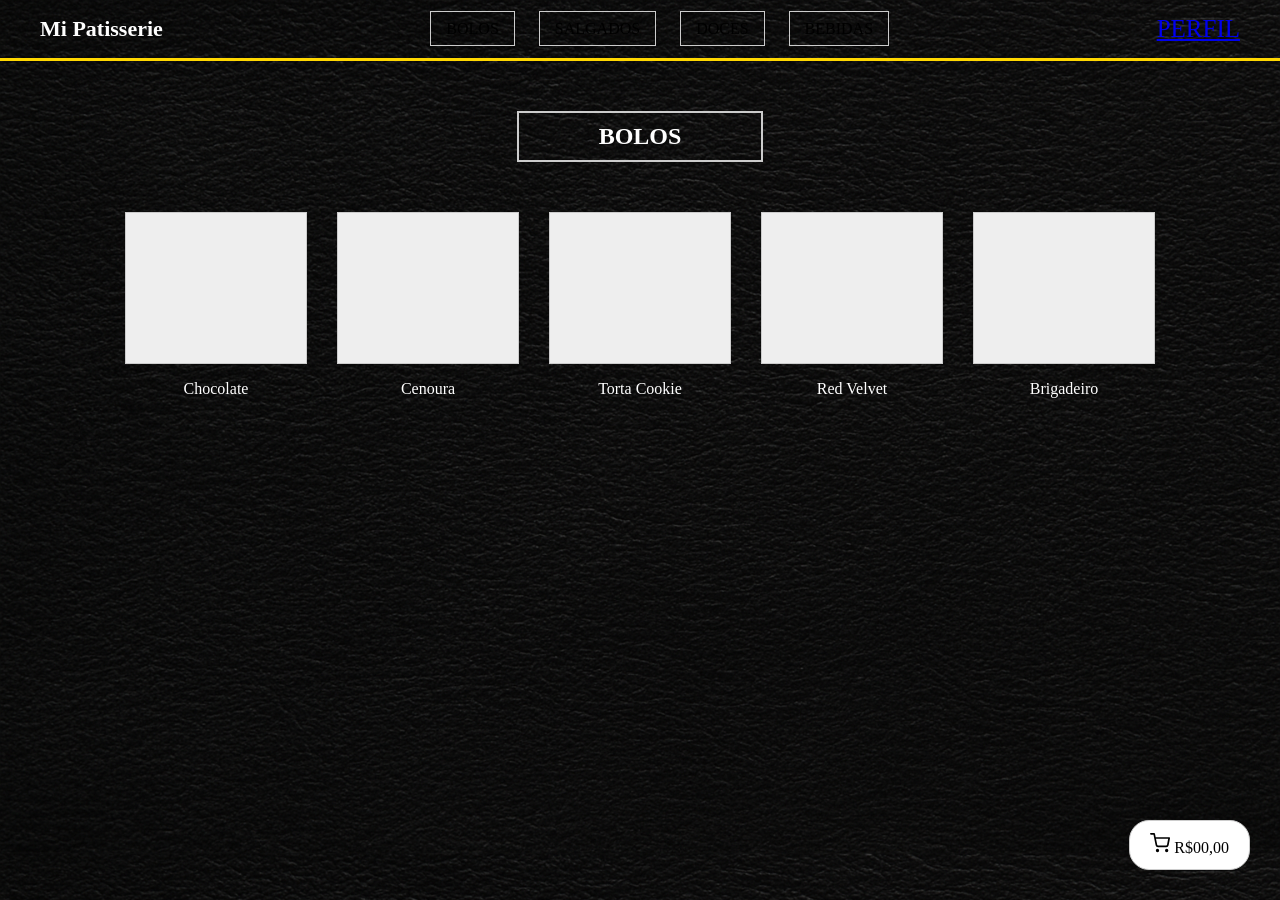
==== pages/index.html @ 42092fee "simbolo-de-carrinho" ====
<!DOCTYPE html>
<html lang="pt-br">
<head>
<meta charset="UTF-8">
<title>Mi Patisserie</title>

<link rel="stylesheet" href="/css/index.css">
<style>
    body {
        background-image: url('/Imagens-Referencias/Couro-fundo.png');
        background-size: cover;
    }
    
</style>

<body>

<header>

<div class="logo">
Mi Patisserie
</div>

<nav class="menu">
<a href="#">BOLOS</a>
<a href="#">SALGADOS</a>
<a href="#">DOCES</a>
<a href="#">BEBIDAS</a>


</nav>

<div class="perfil">
<a href="#">PERFIL</a>
</div>

</header>

<section class="titulo">
<h2>BOLOS</h2>
</section>


<section class="produtos">

<div class="card">
<div class="imagem"></div>
<p>Chocolate</p>
</div>

<div class="card">
<div class="imagem"></div>
<p>Cenoura</p>
</div>

<div class="card">
<div class="imagem"></div>
<p>Torta Cookie</p>
</div>

<div class="card">
<div class="imagem"></div>
<p>Red Velvet</p>
</div>

<div class="card">
<div class="imagem"></div>
<p>Brigadeiro</p>
</div>

</section>


<!-- BOTÃO DO CARRINHO -->
<div class="carrinho">
<svg xmlns="http://www.w3.org/2000/svg" width="20" height="20" viewBox="0 0 24 24" fill="none" stroke="currentColor" stroke-width="2" stroke-linecap="round" stroke-linejoin="round">
        <circle cx="9" cy="21" r="1"></circle>
        <circle cx="20" cy="21" r="1"></circle>
        <path d="M1 1h4l2.68 13.39a2 2 0 0 0 2 1.61h9.72a2 2 0 0 0 2-1.61L23 6H6"></path>
</svg>
R$00,00
</div>

</body>
</html>
---- css/index.css ----
body{
font-family: Times New Roman, Times, serif;
color: #ffffff;
margin:0;
background:#ffffff;
}



header{
display:flex;
justify-content:space-between;
align-items:center;
padding:15px 40px;

border-bottom:3px solid gold; 
}



.logo{
font-size:22px;
font-weight:bold;
}



.menu a{
margin:0 10px;
text-decoration:none;
color:black;
border:1px solid #ccc;
padding:8px 15px;
}



.perfil{
font-size:25px;
}



.titulo{
text-align:center;
margin:30px;
}

.titulo h2{
border:2px solid #ccc;
display:inline-block;
padding:10px 80px;
}



.produtos{
display:flex;
flex-wrap:wrap;
gap:30px;
justify-content:center;
}



.card{
text-align:center;
}

.imagem{
width:180px;
height:150px;
background:#eee;
border:1px solid #ccc;
margin-bottom:10px;
}



.carrinho{
position:fixed;
bottom:30px;
right:30px;

border:1px solid #ccc;
padding:12px 20px;
border-radius:20px;
background:white;
color: black;
}
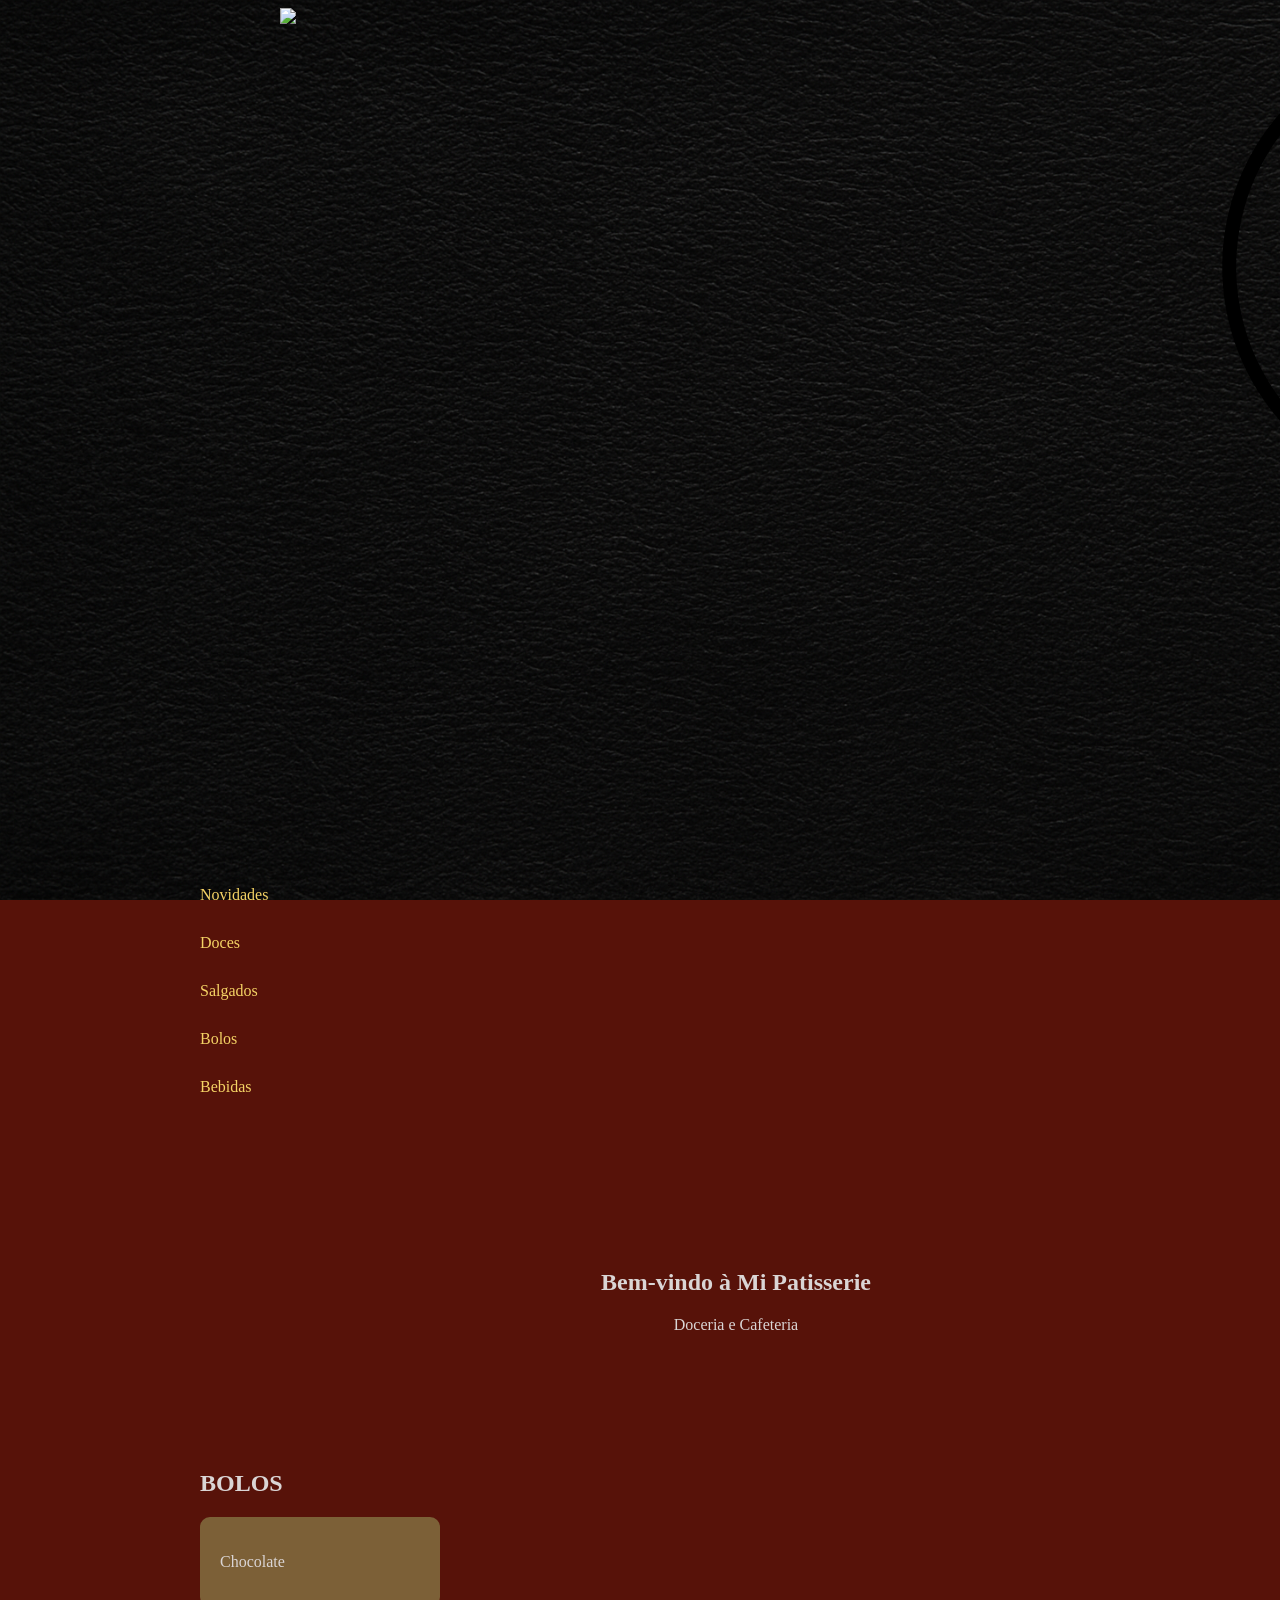
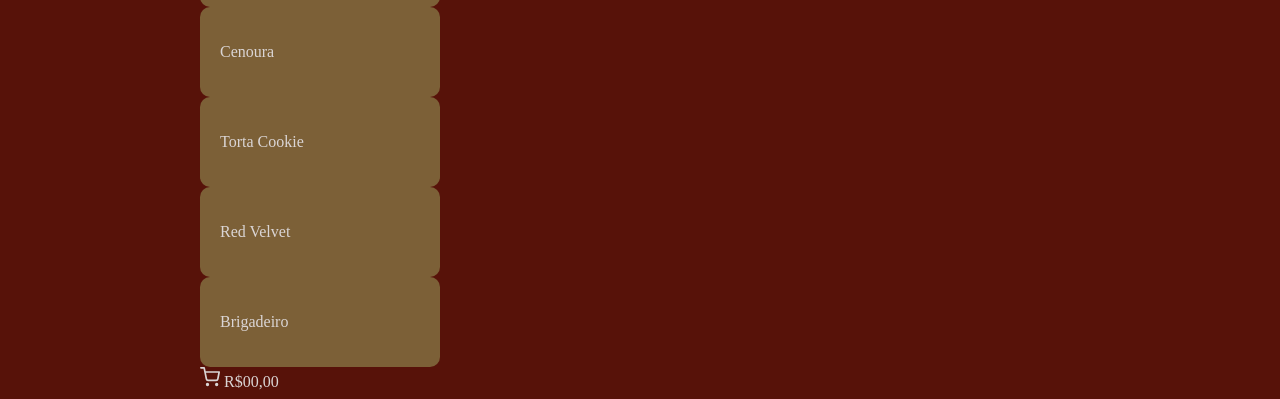
==== commit ba8575b4: "modificação-Site-2.0-28/03 Co-authored-by: franciscaflaviane185@gmail.com <franciscaflaviane185@gmai" ====
--- a/pages/index.html
+++ b/pages/index.html
@@ -17,24 +17,33 @@
 
 <header>
 
-<div class="logo">
-Mi Patisserie
-</div>
+
+<header>
+    <a href="#inicio"><img src="/imagem/logo-melhorada.png" class="logo"></a>
+</header>
+<header>
 
 <nav class="menu">
-<a href="#">BOLOS</a>
-<a href="#">SALGADOS</a>
-<a href="#">DOCES</a>
-<a href="#">BEBIDAS</a>
-
-
+<a href="#Novidades">Novidades</a>
+<a href="#Doces">Doces</a>
+<a href="#Salgados">Salgados</a>
+<a href="#Bolos">Bolos</a>
+<a href="#Bebidas">Bebidas</a>
 </nav>
 
+</header>
+
 <div class="perfil">
-<a href="#">PERFIL</a>
+<a href="#"><img src="/Imagens-Referencias/profile_5987462.png" alt="logo"></a>
 </div>
 
 </header>
+
+<section id="inicio" class="secao">
+<h1>Bem-vindo à Mi Patisserie</h1>
+<p>Doceria e Cafeteria</p>
+
+</section>
 
 <section class="titulo">
 <h2>BOLOS</h2>
@@ -70,8 +79,6 @@
 
 </section>
 
-
-<!-- BOTÃO DO CARRINHO -->
 <div class="carrinho">
 <svg xmlns="http://www.w3.org/2000/svg" width="20" height="20" viewBox="0 0 24 24" fill="none" stroke="currentColor" stroke-width="2" stroke-linecap="round" stroke-linejoin="round">
         <circle cx="9" cy="21" r="1"></circle>
--- a/css/index.css
+++ b/css/index.css
@@ -1,90 +1,284 @@
 body{
-font-family: Times New Roman, Times, serif;
-color: #ffffff;
-margin:0;
-background:#ffffff;
-}
-
-
-
-header{
-display:flex;
-justify-content:space-between;
-align-items:center;
-padding:15px 40px;
-
-border-bottom:3px solid gold; 
-}
-
-
+margin-left:150px;
+font-family:"Times New Roman", serif;
+color:#dad5d5;
+background:#571209;
+
+    background-image: url(/Imagens-Referencias/café-inferior1.0.png);
+    background-color: #571209;
+    background-repeat: no-repeat;
+    background-size: cover;
+    background-attachment: fixed;
+    background-position: left top, right top;
+}
+
+.header-lateral{
+    position:fixed;
+    top:0;
+    left:0;
+    width:200px;
+    height:100vh;
+    background:#340c07;
+    display:flex;
+    flex-direction:column;
+    align-items:center;
+    padding-top:20px;
+
+}
+
+.header-topo{
+    position:fixed;
+    top:0;
+    left:0;
+    width:100%;
+    height:80px;
+    background:#340c07;
+      z-index: 999;
+
+       display: flex;
+    align-items: center;
+    justify-content: center; /* centraliza a pesquisa */
+
+
+}
+
+.perfil {
+    width: 60px;
+    height: auto;
+    position: absolute;
+    right: 20px;       
+    top: 11px;         
+}
+
+#divPesquisa{
+    text-align: center;
+    margin-top: 1.5%;
+    position: relative; 
+    margin: 0 auto;
+}
+
+#divPesquisa input{
+    font-family: Cambria, Cochin, Georgia, Times, 'Times New Roman', serif;
+    font-weight: bolder;
+
+    background-color: transparent;
+    color: white;
+
+    padding: 7px;
+    width: 290px;
+
+    border: 1px solid white;
+    border-radius: 10px 0px 0px 10px;
+
+    box-shadow: 2px 2px 5px rgb(255, 255, 255);
+
+    transition: 0.2s;
+}
+
+#divPesquisa input:focus{
+    outline: none;
+    border-color: #f5d365;
+    box-shadow: 2px 2px 5px rgb(245, 211, 101);
+
+    transition: 0.2s;
+}
+
+#divPesquisa button{
+    font-family: Cambria, Cochin, Georgia, Times, 'Times New Roman', serif;
+    font-weight: bolder;
+
+    background-color: #dad5d575;
+    color: white;
+
+    padding: 7px 20px;
+
+    border: 1px solid white;
+    border-radius: 0px 10px 10px 0px;
+    cursor: pointer;
+
+    box-shadow: 2px 2px 5px rgb(255, 255, 255);
+    
+    transition: 0.2s;
+    
+}
+
+#divPesquisa button:hover{
+    background-color: rgba(255, 255, 255, 0.562);
+    color: #340c07;
+
+    transition: 0.2s;
+}
+
+.menu{
+    display:flex;
+    flex-direction:column;
+    gap:30px;
+    margin-top:80%;
+}
 
 .logo{
-font-size:22px;
-font-weight:bold;
-}
-
-
-
-.menu a{
-margin:0 10px;
-text-decoration:none;
-color:black;
-border:1px solid #ccc;
-padding:8px 15px;
-}
-
-
-
-.perfil{
-font-size:25px;
-}
-
-
-
-.titulo{
-text-align:center;
-margin:30px;
-}
-
-.titulo h2{
-border:2px solid #ccc;
-display:inline-block;
-padding:10px 80px;
-}
-
-
-
-.produtos{
-display:flex;
-flex-wrap:wrap;
-gap:30px;
-justify-content:center;
-}
-
-
+    width:90px;
+    transition: 0.3s;
+    margin-left: 80px;
+}
+.header-lateral.recolhido .logo-lateral{
+    position: fixed;
+    top: 10px;
+    left: 80px;
+    width: 90px;
+    z-index: 1000;
+}
+
+nav a{
+    color:#f5d365;
+    text-decoration:none;
+}
+
+.secao{
+    padding:100px 20px;
+    text-align:center;
+    max-width:1000px;
+    margin:auto;
+    margin-top: 5%;
+}
+
+.cards{
+    display:flex;
+    justify-content:center;
+    gap:20px;
+    flex-wrap:wrap;
+}
 
 .card{
-text-align:center;
-}
-
-.imagem{
-width:180px;
-height:150px;
-background:#eee;
-border:1px solid #ccc;
-margin-bottom:10px;
-}
-
-
-
-.carrinho{
-position:fixed;
-bottom:30px;
-right:30px;
-
-border:1px solid #ccc;
-padding:12px 20px;
-border-radius:20px;
-background:white;
-color: black;
+    background:#7c6037;
+    padding:20px;
+    border-radius:10px;
+    width:200px;
+}
+
+.card button{
+    margin-top:10px;
+    background:#340c07;
+    color:#f5d365;
+    border:none;
+    padding:5px;
+    cursor:pointer;
+}
+
+
+button{
+    padding:2px;
+}
+
+
+
+.painel-carrinho{
+    position:fixed;
+    bottom:30px;
+    right:30px;
+
+    border:1px solid #680000;
+    padding:12px 20px;
+    border-radius:20px;
+    background:rgba(255, 255, 255, 0.582);
+    color: rgb(0, 0, 0);
+    font-family: 'Segoe UI', Tahoma, Geneva, Verdana, sans-serif;
+}
+
+
+.historico{
+    margin-top:50px;
+    background:rgba(0,0,0,0.6);
+    padding:20px;
+    border-radius:10px;
+}
+
+#Novidades #itens{
+    display:flex;
+    justify-content: center;
+    text-align: center;
+}
+section .carrossel{
+    display:flex;
+    overflow: hidden;
+    width: 330px;
+}
+
+.carrossel-container{
+    display:flex;
+    margin: 20px;
+    width:300px;
+    transition: transform 0.5s ease-in-out;
+    transform: translateX(0);
+}
+
+.carrossel-container .card{
+    object-fit: cover;
+    min-width:260px;
+    margin: 0px 20px 0px -5px;
+}
+
+#itens button{
+    background: transparent;
+    border: 2px solid #e7b6147e;
+    border-radius: 20px;
+    padding: 5px;
+    font-size: 24px;
+    cursor: pointer;
+    color: #e7b614;
+}
+
+#itens button:hover{
+    background: #e7b614d7;
+    color: #5f140a;
+}
+
+.btn-menu{
+    position: absolute;
+    left: 20px;
+    top: 20px;
+    background: transparent;
+    border: 1px solid #f5d365;
+    color: #f5d365;
+    padding: 5px 10px;
+    border-radius: 8px;
+    cursor: pointer;
+}
+
+
+.header-lateral{
+    transition: 0.3s;
+}
+
+
+.header-lateral.recolhido{
+    width: 60px;
+}
+
+
+.header-lateral.recolhido nav a{
+    font-size: 0;
+}
+
+
+body{
+    transition: 0.3s;
+}
+
+
+body.recolhido{
+    margin-left: 60px;
+}
+
+
+body{
+    margin-left: 200px;
+}
+
+
+footer{
+    margin-bottom: -20px;
+    text-align:center;
+    padding: 0px;
+
 }
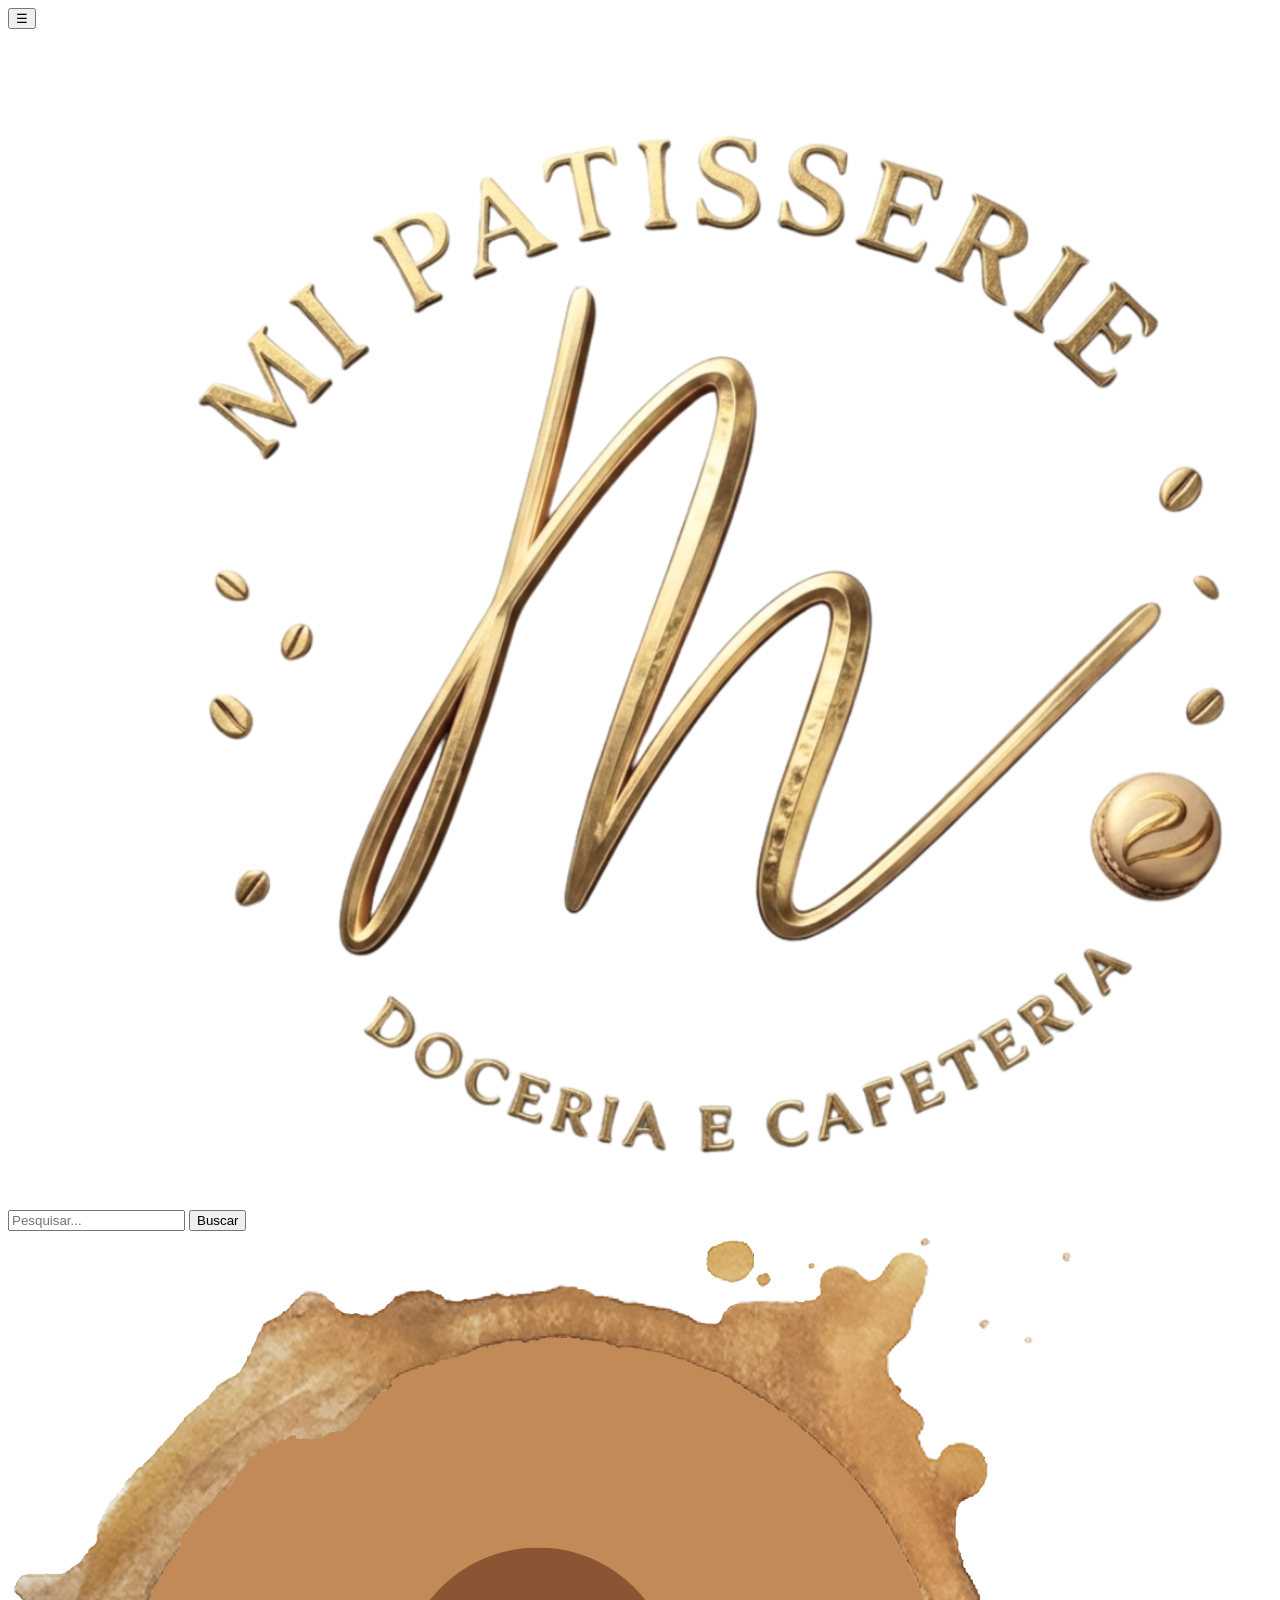
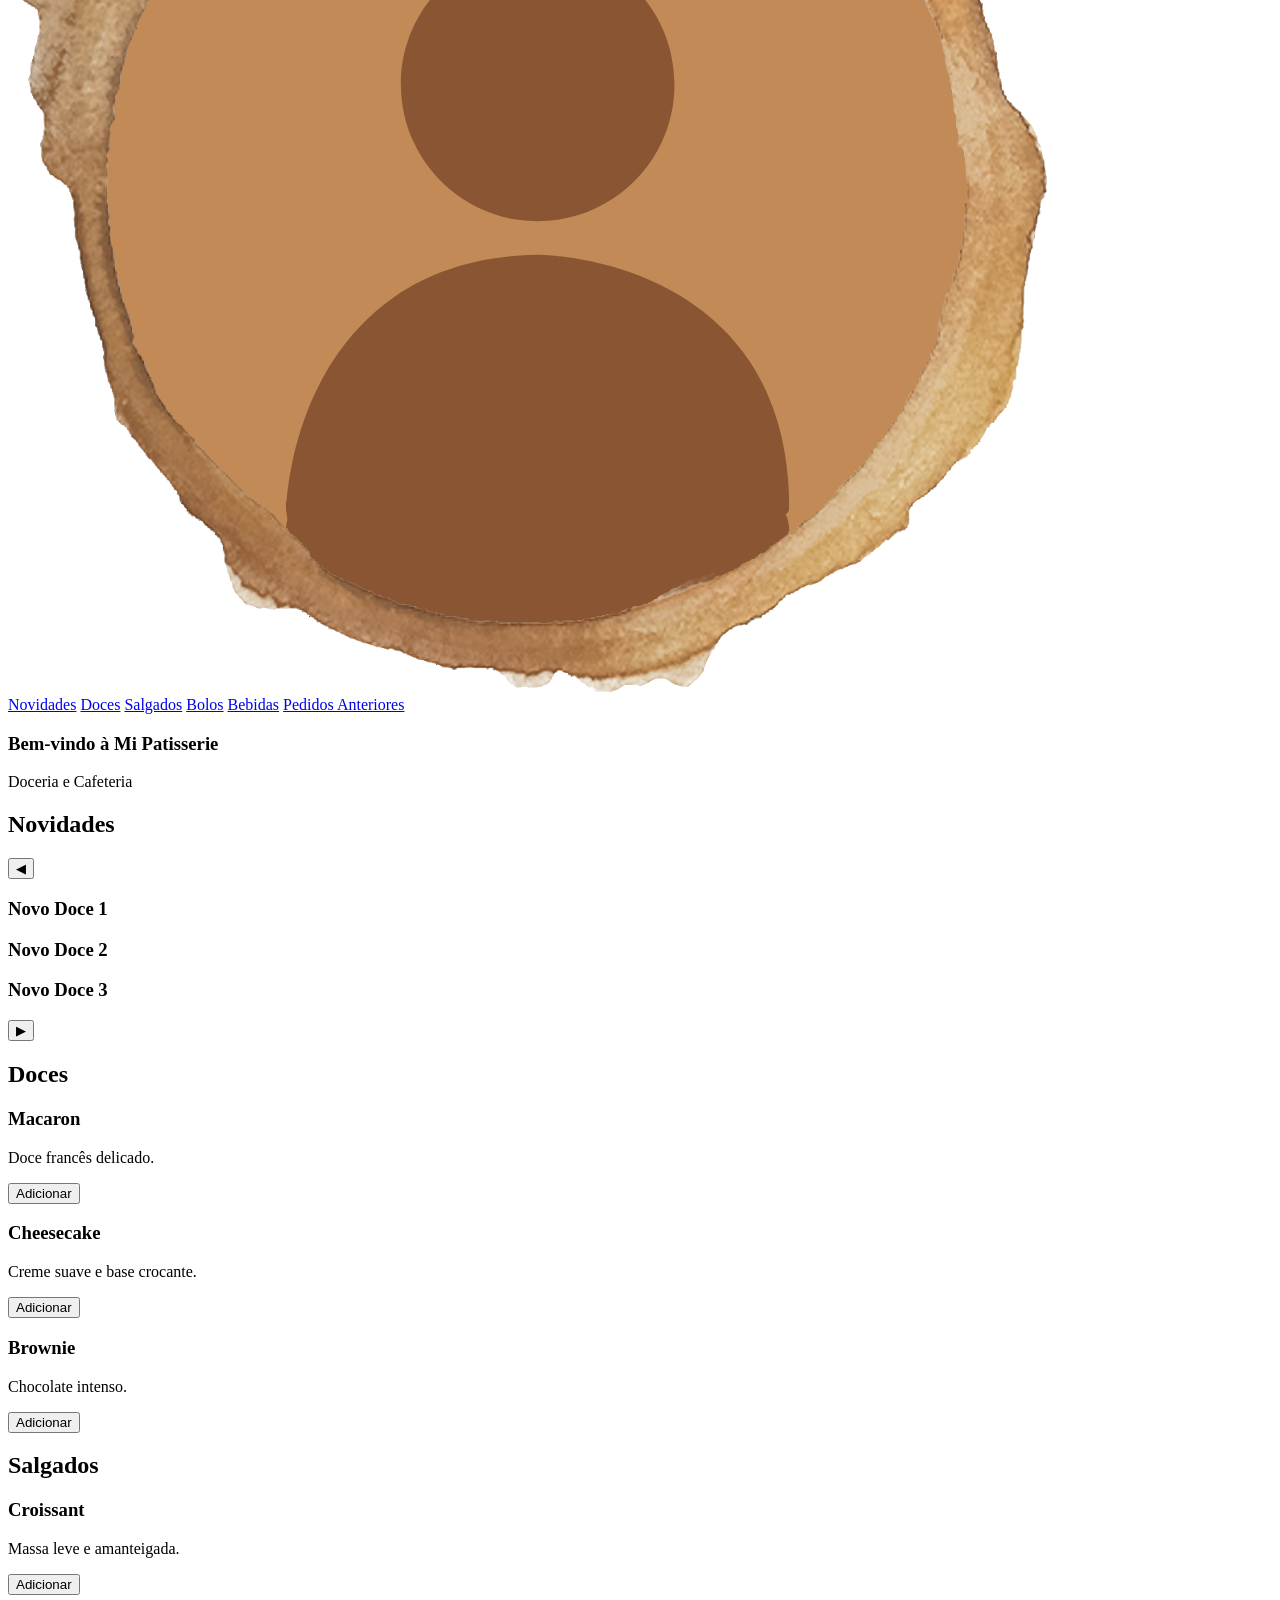
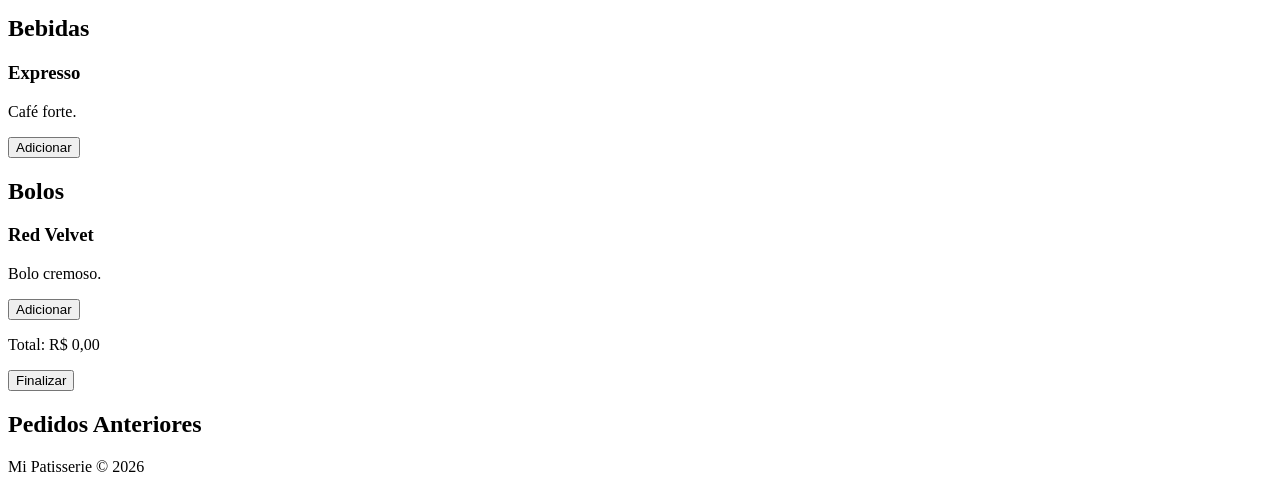
==== commit db08cf9b: "Exclusão do index não funcional, implementação do index na tela_login, e input de pesquisa funcional" ====
--- a/pages/index.html
+++ b/pages/index.html
@@ -2,91 +2,165 @@
 <html lang="pt-br">
 <head>
 <meta charset="UTF-8">
+<meta name="viewport" content="width=device-width, initial-scale=1.0">
 <title>Mi Patisserie</title>
-
-<link rel="stylesheet" href="/css/index.css">
-<style>
-    body {
-        background-image: url('/Imagens-Referencias/Couro-fundo.png');
-        background-size: cover;
-    }
-    
-</style>
+<link rel="stylesheet" href="/css/Index.css">
+</head>
 
 <body>
 
-<header>
+<header class="header-topo">
+
+    <button id="toggleMenu" class="btn-menu">☰</button>
+
+    <a href="#inicio">
+        <img src="../Imagens-Referencias/logo-melhorada.png" class="logo">
+    </a>   
+    
+ <!--<main class="conteudo">!-->
+    <div id="divPesquisa">
+        <input type="text" id="pesquisa" placeholder="Pesquisar...">
+        <button onclick="buscar()">Buscar</button>
+        
+    </div>
+    
+    <a href="#Perfil">
+        <img src="/Imagens-Referencias/Perfil-café.png" alt="Acesso ao Perfil" class="perfil"></a>
+
+    </a>   
+    
+</header>
 
 
-<header>
-    <a href="#inicio"><img src="/imagem/logo-melhorada.png" class="logo"></a>
-</header>
-<header>
+<section class="secao">
+    
+    <header class="header-lateral">
 
-<nav class="menu">
-<a href="#Novidades">Novidades</a>
-<a href="#Doces">Doces</a>
-<a href="#Salgados">Salgados</a>
-<a href="#Bolos">Bolos</a>
-<a href="#Bebidas">Bebidas</a>
-</nav>
+    <nav class="menu">
 
-</header>
+    <a href="#Novidades">Novidades</a>
+    <a href="#Doces">Doces</a>
+    <a href="#Salgados">Salgados</a>
+    <a href="#Bolos">Bolos</a>
+    <a href="#Bebidas">Bebidas</a>
+    <a href="#Historico">Pedidos Anteriores</a>
+    <br>
+    
+    </nav>
 
-<div class="perfil">
-<a href="#"><img src="/Imagens-Referencias/profile_5987462.png" alt="logo"></a>
-</div>
+    </header>
 
-</header>
+        <div id="resultados" class="cards"></div>
 
-<section id="inicio" class="secao">
-<h1>Bem-vindo à Mi Patisserie</h1>
-<p>Doceria e Cafeteria</p>
-
-</section>
-
-<section class="titulo">
-<h2>BOLOS</h2>
-</section>
+        <section id="inicio" class="secao">
+            <h1>Bem-vindo à Mi Patisserie</h1>
+            <p>Doceria e Cafeteria</p>
+        </section>
 
 
-<section class="produtos">
+        <section id="Novidades" class="secao">
+            <h2>Novidades</h2>
+            <div id="itens">
+                <button onclick="voltar()">◀</button>
+                <div class="carrossel">
+                    
+                    <div class="carrossel-container" id="carrossel">
+                        <div class="card">
+                            <h3>Novo Doce 1</h3></div>
+                        <div class="card"><h3>Novo Doce 2</h3></div>
+                        <div class="card"><h3>Novo Doce 3</h3></div>
+                    </div>
+                    
+                </div>
+                <button onclick="avancar()">▶</button>
+            </div>
+            
+        </section>
 
-<div class="card">
-<div class="imagem"></div>
-<p>Chocolate</p>
-</div>
+    
+        <section id="Doces" class="secao">
+            <h2>Doces</h2>
 
-<div class="card">
-<div class="imagem"></div>
-<p>Cenoura</p>
-</div>
+            <div class="cards">
+                <div class="card">
+                    <h3>Macaron</h3>
+                    <p>Doce francês delicado.</p>
+                    <button onclick="adicionarItem('Macaron', 12)">Adicionar</button>
+                    </div>
 
-<div class="card">
-<div class="imagem"></div>
-<p>Torta Cookie</p>
-</div>
+                    <div class="card">
+                    <h3>Cheesecake</h3>
+                    <p>Creme suave e base crocante.</p>
+                    <button onclick="adicionarItem('Cheesecake', 15)">Adicionar</button>
+                    </div>
 
-<div class="card">
-<div class="imagem"></div>
-<p>Red Velvet</p>
-</div>
+                    <div class="card">
+                    <h3>Brownie</h3>
+                    <p>Chocolate intenso.</p>
+                    <button onclick="adicionarItem('Brownie', 10)">Adicionar</button>
+                </div>
+            </div>
+        </section>
 
-<div class="card">
-<div class="imagem"></div>
-<p>Brigadeiro</p>
-</div>
 
+        <section id="Salgados" class="secao">
+            <h2>Salgados</h2>
+
+            <div class="cards">
+                <div class="card">
+                    <h3>Croissant</h3>
+                    <p>Massa leve e amanteigada.</p>
+                    <button onclick="adicionarItem('Croissant', 8)">Adicionar</button>
+                </div>
+            </div>
+        </section>
+
+    
+        <section id="Bebidas" class="secao">
+            <h2>Bebidas</h2>
+
+            <div class="cards">
+                <div class="card">
+                    <h3>Expresso</h3>
+                    <p>Café forte.</p>
+                    <button onclick="adicionarItem('Expresso', 6)">Adicionar</button>
+                </div>
+            </div>
+        </section>
+
+
+        <section id="Bolos" class="secao">
+            <h2>Bolos</h2>
+
+            <div class="cards">
+                <div class="card">
+                    <h3>Red Velvet</h3>
+                    <p>Bolo cremoso.</p>
+                    <button onclick="adicionarItem('Red Velvet', 20)">Adicionar</button>
+                </div>
+            </div>
+        </section>
+
+            <div class="painel-carrinho">
+            <ul id="listaCarrinho"></ul>
+            <p id="total">Total: R$ 0,00</p>
+            <button onclick="finalizarPedido()">Finalizar</button>
+            </div>
+        </main>
+
+    <section>
+        <div class="historico">
+            <h2>Pedidos Anteriores</h2>
+            <ul id="historicoLista"></ul>
+        </div>
 </section>
+</main>
 
-<div class="carrinho">
-<svg xmlns="http://www.w3.org/2000/svg" width="20" height="20" viewBox="0 0 24 24" fill="none" stroke="currentColor" stroke-width="2" stroke-linecap="round" stroke-linejoin="round">
-        <circle cx="9" cy="21" r="1"></circle>
-        <circle cx="20" cy="21" r="1"></circle>
-        <path d="M1 1h4l2.68 13.39a2 2 0 0 0 2 1.61h9.72a2 2 0 0 0 2-1.61L23 6H6"></path>
-</svg>
-R$00,00
-</div>
+<footer>
+<p>Mi Patisserie © 2026</p>
+</footer>
+
+<script src="/JAVASCRIPT/Index.js"></script>
 
 </body>
 </html>
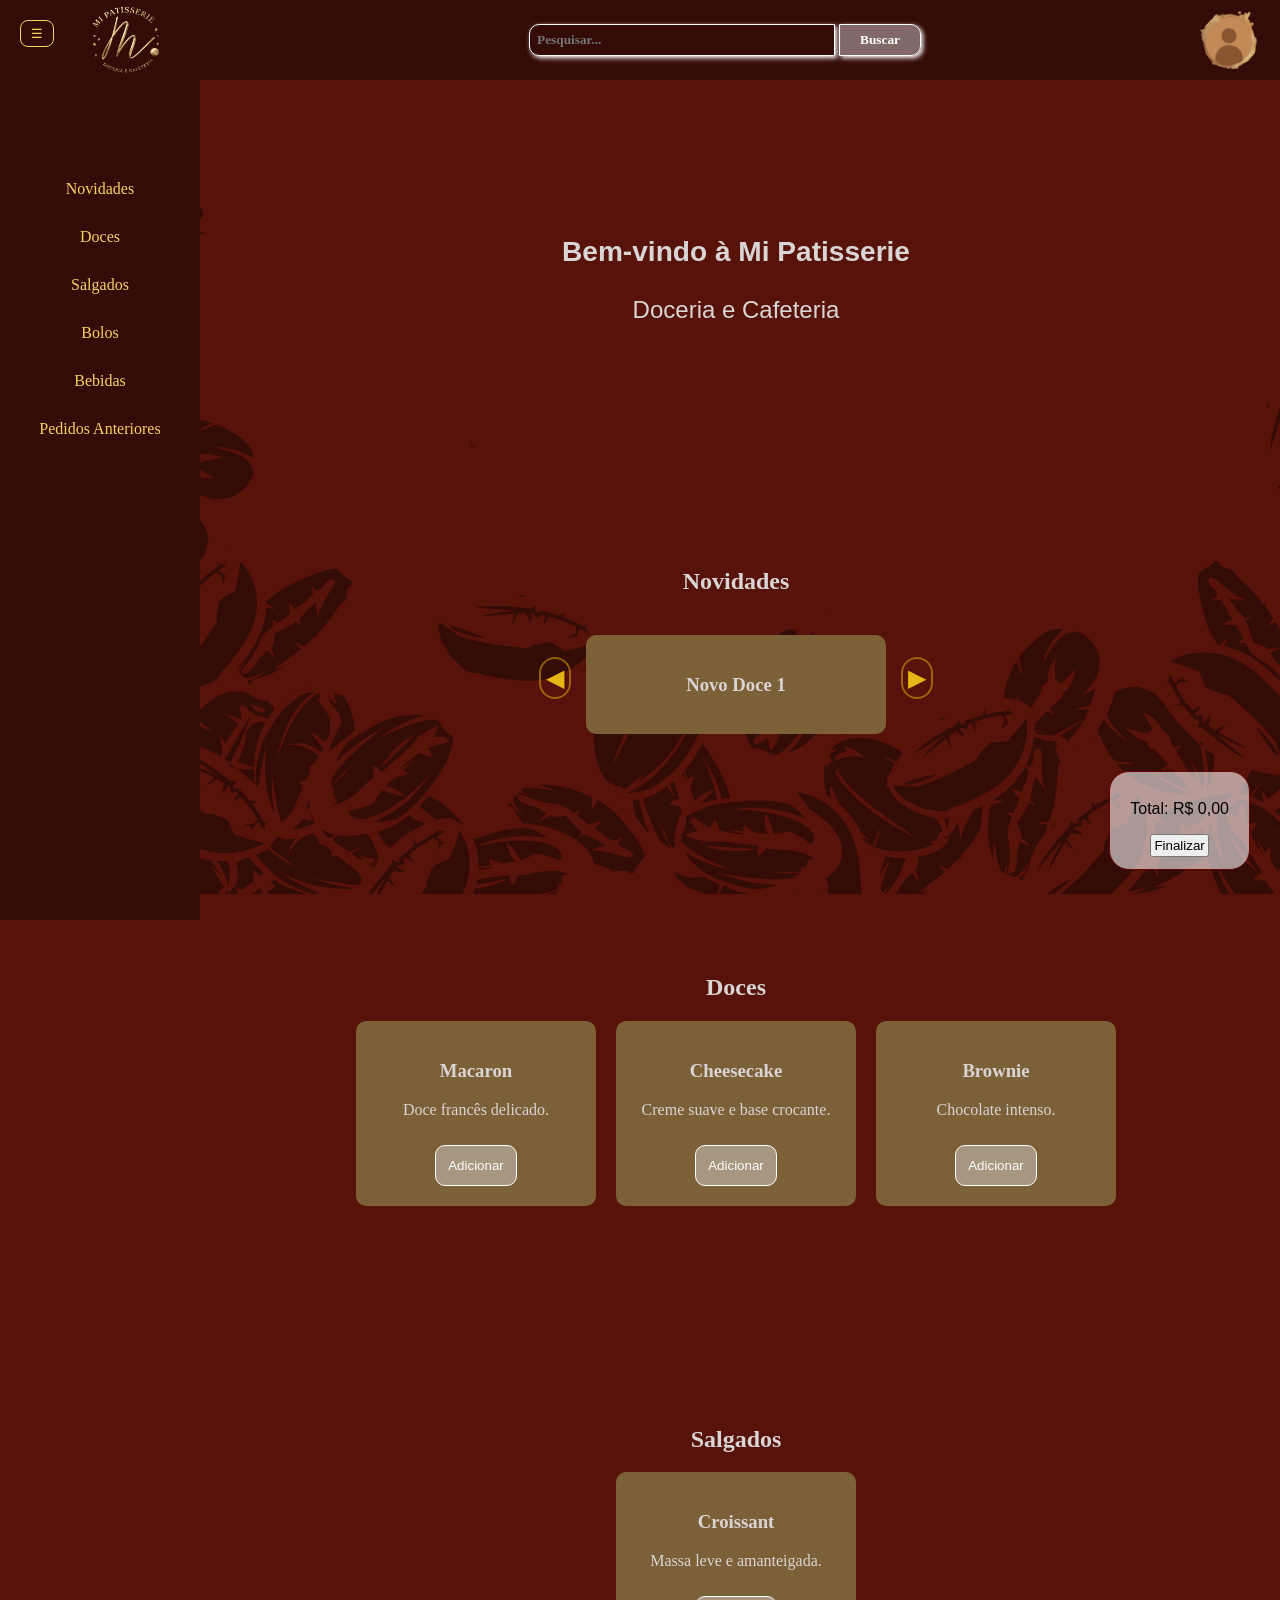
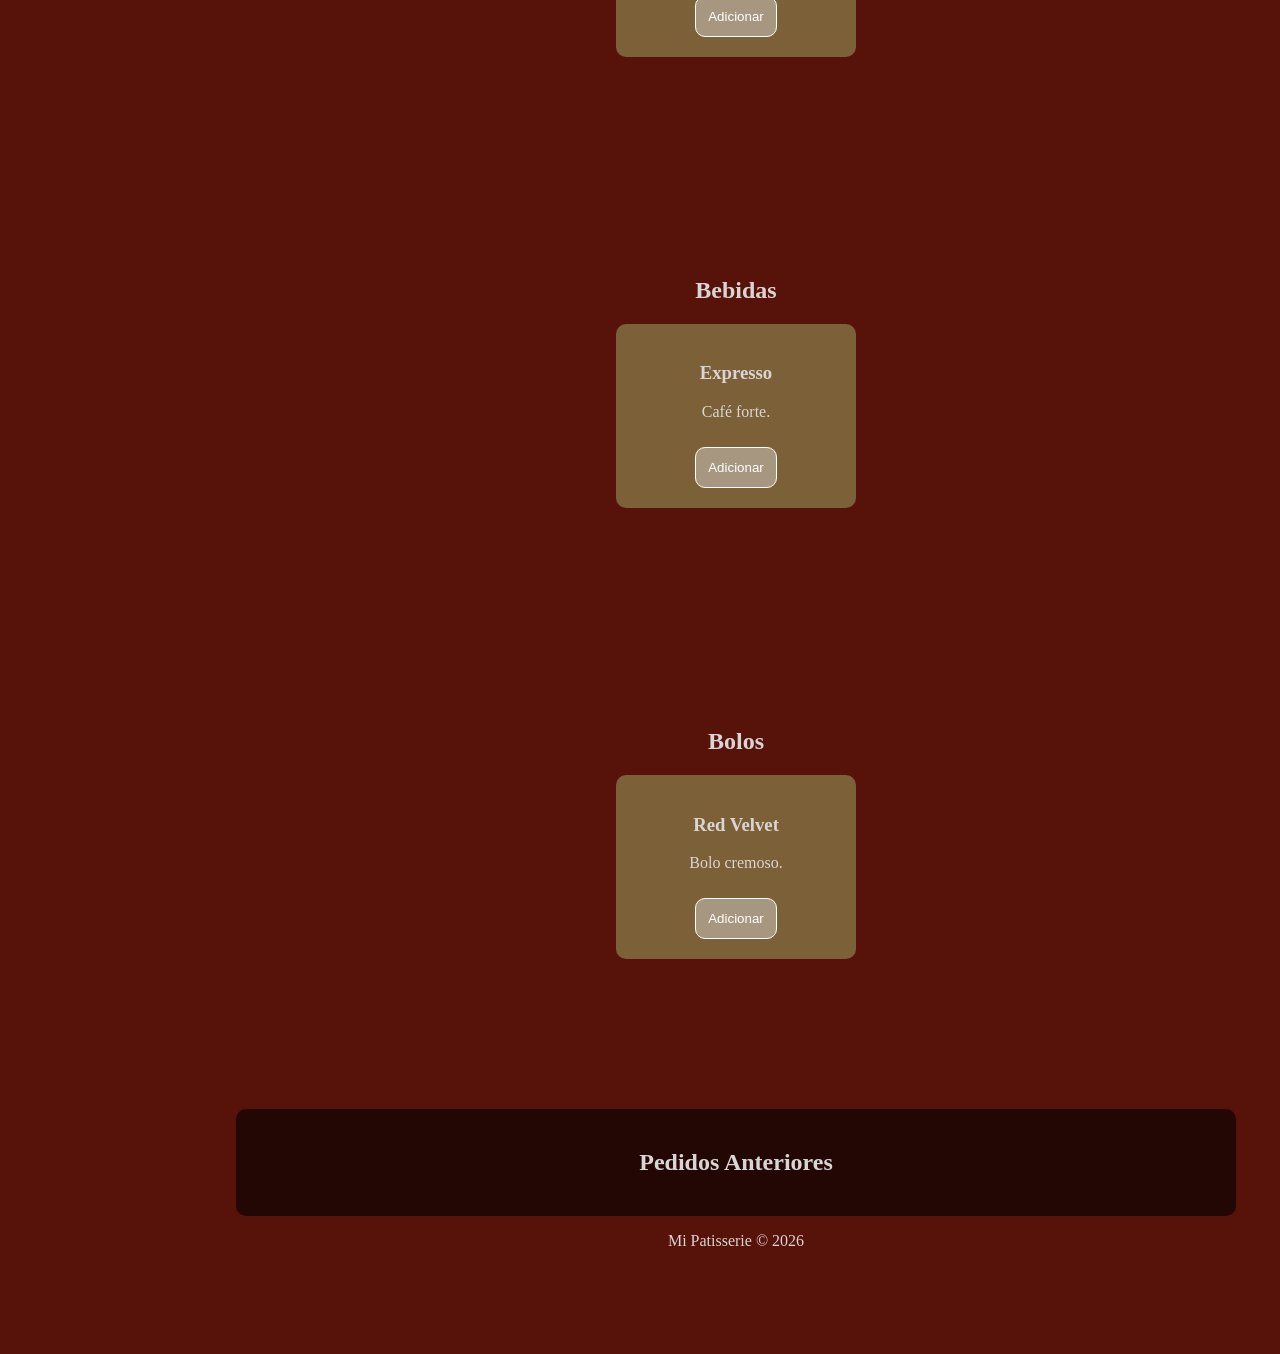
==== commit d184f425: "arquivo css com link errado" ====
--- a/pages/index.html
+++ b/pages/index.html
@@ -4,7 +4,7 @@
 <meta charset="UTF-8">
 <meta name="viewport" content="width=device-width, initial-scale=1.0">
 <title>Mi Patisserie</title>
-<link rel="stylesheet" href="/css/Index.css">
+<link rel="stylesheet" href="../css/index.css">
 </head>
 
 <body>
@@ -61,7 +61,10 @@
         <section id="Novidades" class="secao">
             <h2>Novidades</h2>
             <div id="itens">
-                <button onclick="voltar()">◀</button>
+                <div>
+                   <button onclick="voltar()">◀</button> 
+                </div>
+                
                 <div class="carrossel">
                     
                     <div class="carrossel-container" id="carrossel">
@@ -72,7 +75,10 @@
                     </div>
                     
                 </div>
-                <button onclick="avancar()">▶</button>
+                <div>
+                   <button onclick="avancar()">▶</button> 
+                </div>
+                
             </div>
             
         </section>
--- a/css/index.css
+++ b/css/index.css
@@ -0,0 +1,304 @@
+body{
+margin-left:150px;
+font-family:"Times New Roman", serif;
+color:#dad5d5;
+background:#571209;
+
+    background-image: url(/Imagens-Referencias/café-inferior1.0.png);
+    background-color: #571209;
+    background-repeat: no-repeat;
+    background-size: cover;
+    background-attachment: fixed;
+    background-position: left top, right top;
+}
+
+
+#inicio{
+    font-family: 'Segoe UI', Tahoma, Geneva, Verdana, sans-serif;
+    font-size: x-large;
+}
+
+.header-lateral{
+    position:fixed;
+    top:0;
+    left:0;
+    width:200px;
+    height:100vh;
+    background:#340c07;
+    display:flex;
+    flex-direction:column;
+    align-items:center;
+    padding-top:20px;
+
+}
+
+.header-topo{
+    position:fixed;
+    top:0;
+    left:0;
+    width:100%;
+    height:80px;
+    background:#340c07;
+      z-index: 999;
+
+       display: flex;
+    align-items: center;
+    justify-content: center; /* centraliza a pesquisa */
+
+
+}
+
+.perfil {
+    width: 60px;
+    height: auto;
+    position: absolute;
+    right: 20px;       
+    top: 11px;         
+}
+
+#divPesquisa{
+    text-align: center;
+    margin-top: 1.5%;
+    position: relative; 
+    margin: 0 auto;
+}
+
+#divPesquisa input{
+    font-family: Cambria, Cochin, Georgia, Times, 'Times New Roman', serif;
+    font-weight: bolder;
+
+    background-color: transparent;
+    color: white;
+
+    padding: 7px;
+    width: 290px;
+
+    border: 1px solid white;
+    border-radius: 10px 0px 0px 10px;
+
+    box-shadow: 2px 2px 5px rgb(255, 255, 255);
+
+    transition: 0.2s;
+}
+
+#divPesquisa input:focus{
+    outline: none;
+    border-color: #f5d365;
+    box-shadow: 2px 2px 5px rgb(245, 211, 101);
+
+    transition: 0.2s;
+}
+
+#divPesquisa button{
+    font-family: Cambria, Cochin, Georgia, Times, 'Times New Roman', serif;
+    font-weight: bolder;
+
+    background-color: #dad5d575;
+    color: white;
+
+    padding: 7px 20px;
+
+    border: 1px solid white;
+    border-radius: 0px 10px 10px 0px;
+    cursor: pointer;
+
+    box-shadow: 2px 2px 5px rgb(255, 255, 255);
+    
+    transition: 0.2s;
+    
+}
+
+#divPesquisa button:hover{
+    background-color: rgba(255, 255, 255, 0.562);
+    color: #340c07;
+
+    transition: 0.2s;
+}
+
+#divPesquisa #resultados{
+    bottom: 20%;
+}
+
+.menu{
+    display:flex;
+    flex-direction:column;
+    gap:30px;
+    margin-top:80%;
+}
+
+.logo{
+    width:90px;
+    transition: 0.3s;
+    margin-left: 80px;
+}
+.header-lateral.recolhido .logo-lateral{
+    position: fixed;
+    top: 10px;
+    left: 80px;
+    width: 90px;
+    z-index: 1000;
+}
+
+nav a{
+    color:#f5d365;
+    text-decoration:none;
+}
+
+.secao{
+    padding:100px 20px;
+    text-align:center;
+    max-width:1000px;
+    margin:auto;
+
+}
+
+.cards{
+    display:flex;
+    justify-content:center;
+    gap:20px;
+    flex-wrap:wrap;
+}
+
+.card{
+    background:#7c6037;
+    padding:20px;
+    border-radius:10px;
+    width:200px;
+}
+
+.card button{
+    margin-top:10px;
+    background-color: #dad5d575;
+    color: white;
+    border-radius: 10px;
+    border: 1px solid white;
+    padding:12px;
+    cursor:pointer;
+
+    transition: 0.2s;
+}
+
+.card button:hover{
+    background-color: #dad5d5;
+    color: rgb(94, 94, 94);
+}
+
+
+button{
+    padding:2px;
+}
+
+
+
+.painel-carrinho{
+    position:fixed;
+    bottom:30px;
+    right:30px;
+
+    border:1px solid #680000;
+    padding:12px 20px;
+    border-radius:20px;
+    background:rgba(255, 255, 255, 0.582);
+    color: rgb(0, 0, 0);
+    font-family: 'Segoe UI', Tahoma, Geneva, Verdana, sans-serif;
+}
+
+
+.historico{
+    margin-top:50px;
+    background:rgba(0,0,0,0.6);
+    padding:20px;
+    border-radius:10px;
+}
+
+#Novidades #itens{
+    display:flex;
+    justify-content: center;
+    text-align: center;
+}
+section .carrossel{
+    display:flex;
+    overflow: hidden;
+    width: 330px;
+}
+
+.carrossel-container{
+    display:flex;
+    margin: 20px;
+    width:300px;
+    transition: transform 0.5s ease-in-out;
+    transform: translateX(0);
+}
+
+.carrossel-container .card{
+    object-fit: cover;
+    min-width:260px;
+    margin: 0px 20px 0px -5px;
+}
+
+#itens button{
+    background: transparent;
+    border: 2px solid #e7b6147e;
+    border-radius: 20px;
+    padding: 5px;
+    font-size: 24px;
+    cursor: pointer;
+    color: #e7b614;
+
+    margin-top: 130%;
+}
+
+#itens button:hover{
+    background: #e7b614d7;
+    color: #5f140a;
+}
+
+.btn-menu{
+    position: absolute;
+    left: 20px;
+    top: 20px;
+    background: transparent;
+    border: 1px solid #f5d365;
+    color: #f5d365;
+    padding: 5px 10px;
+    border-radius: 8px;
+    cursor: pointer;
+}
+
+
+.header-lateral{
+    transition: 0.3s;
+}
+
+
+.header-lateral.recolhido{
+    width: 60px;
+}
+
+
+.header-lateral.recolhido nav a{
+    font-size: 0;
+}
+
+
+body{
+    transition: 0.3s;
+}
+
+
+body.recolhido{
+    margin-left: 60px;
+}
+
+
+body{
+    margin-left: 200px;
+}
+
+
+footer{
+    margin-bottom: -20px;
+    text-align:center;
+    padding: 0px;
+
+}
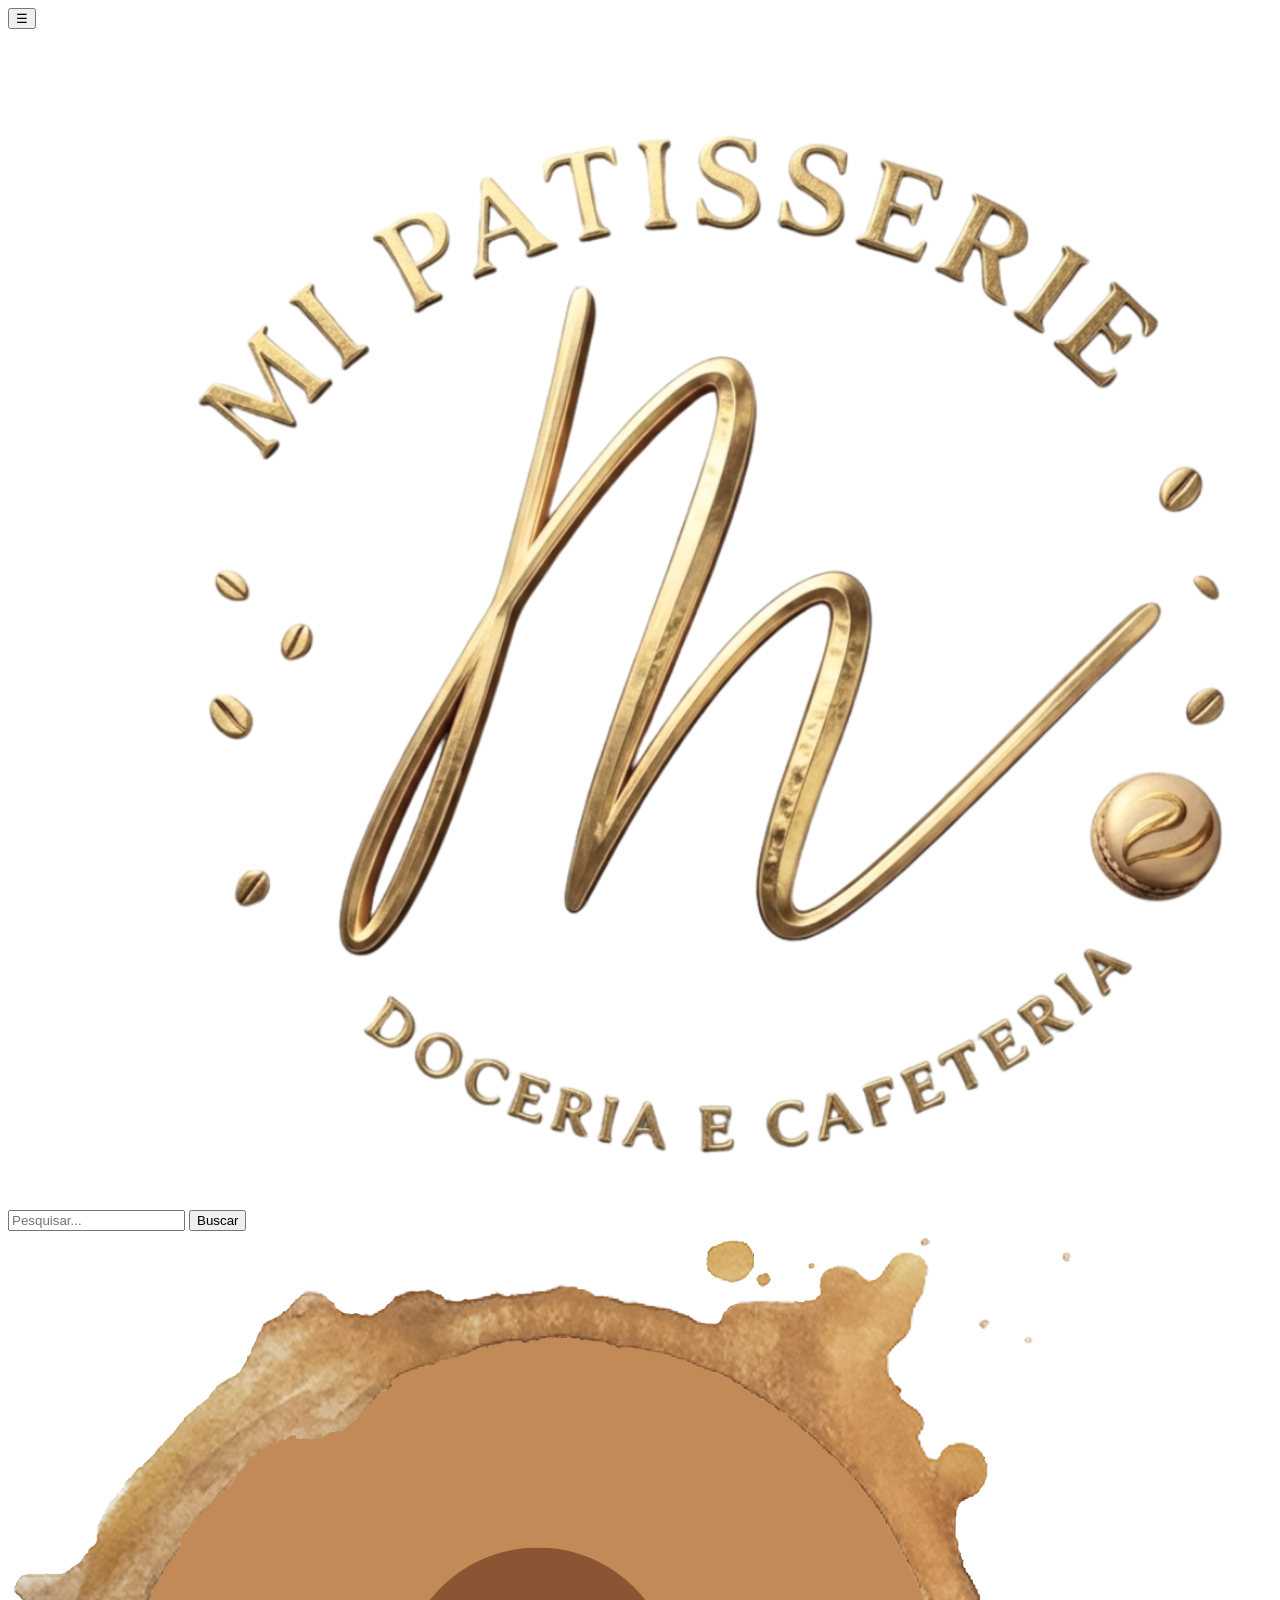
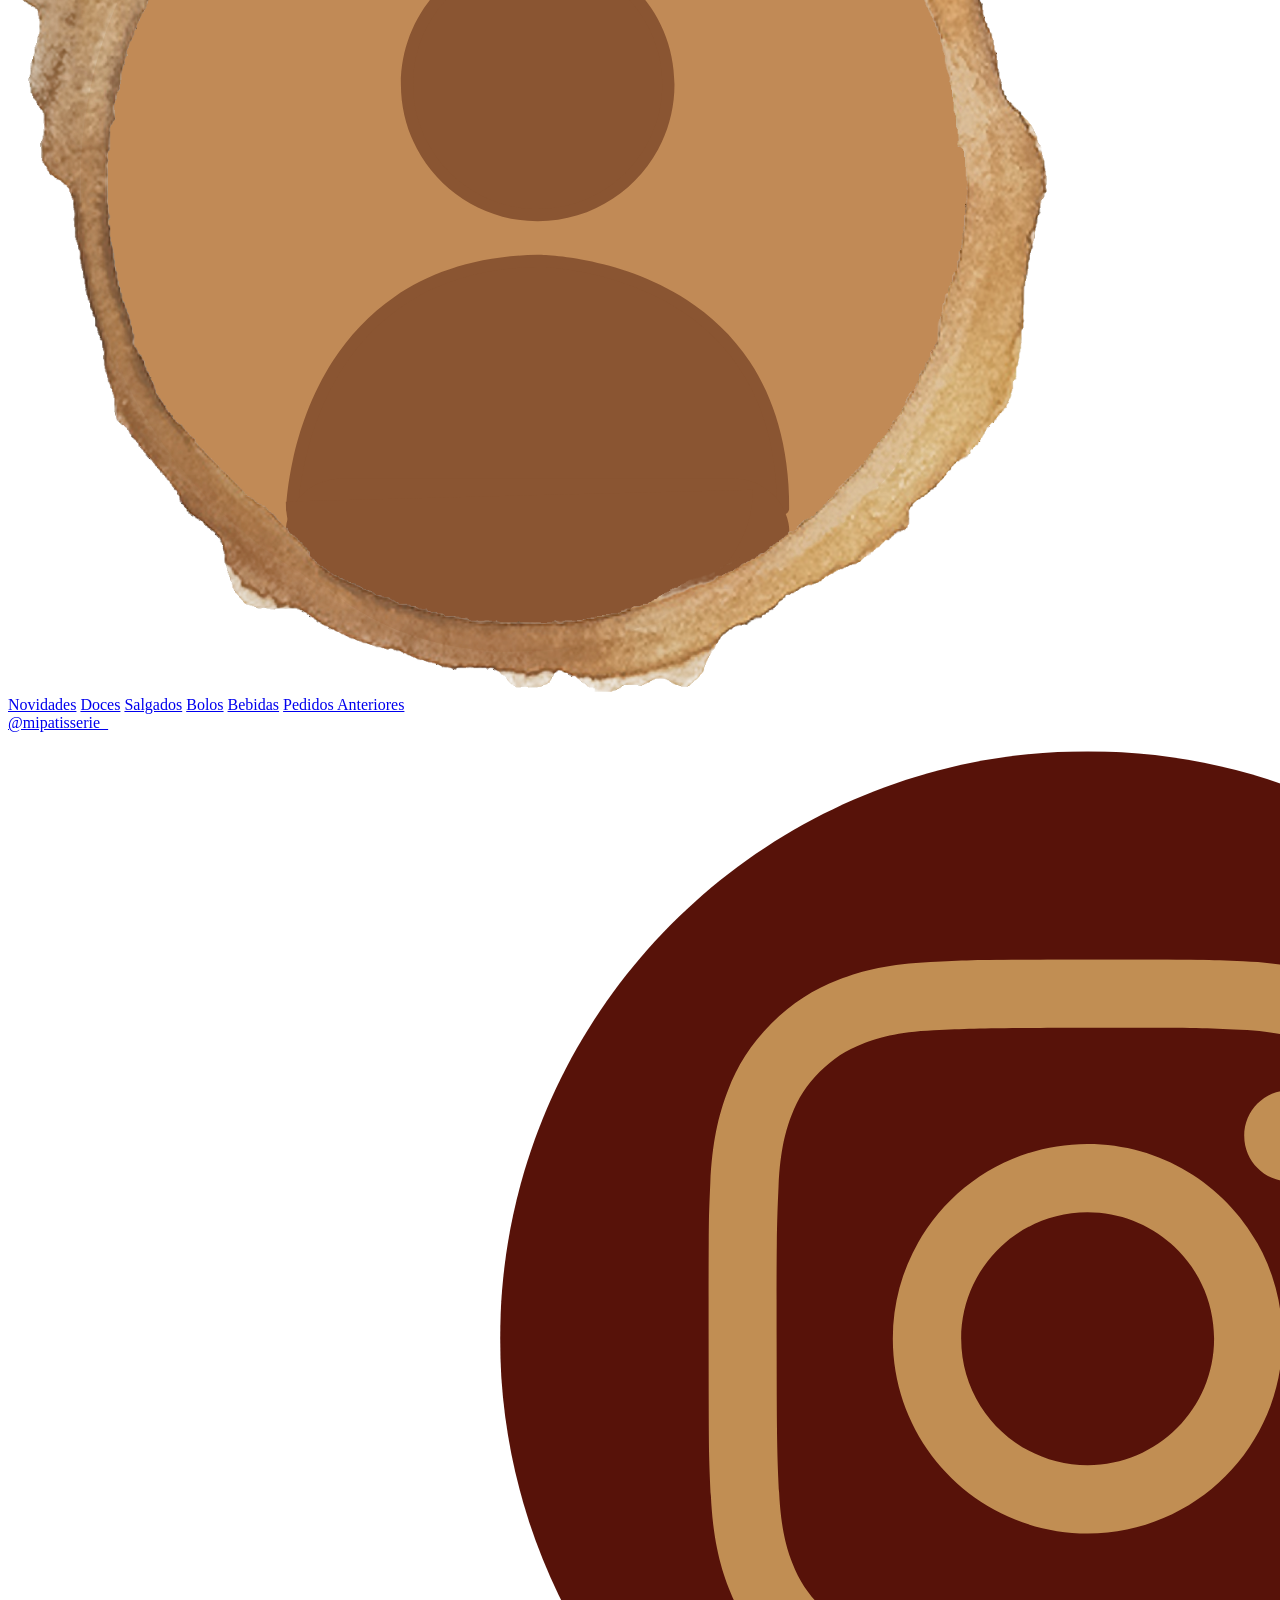
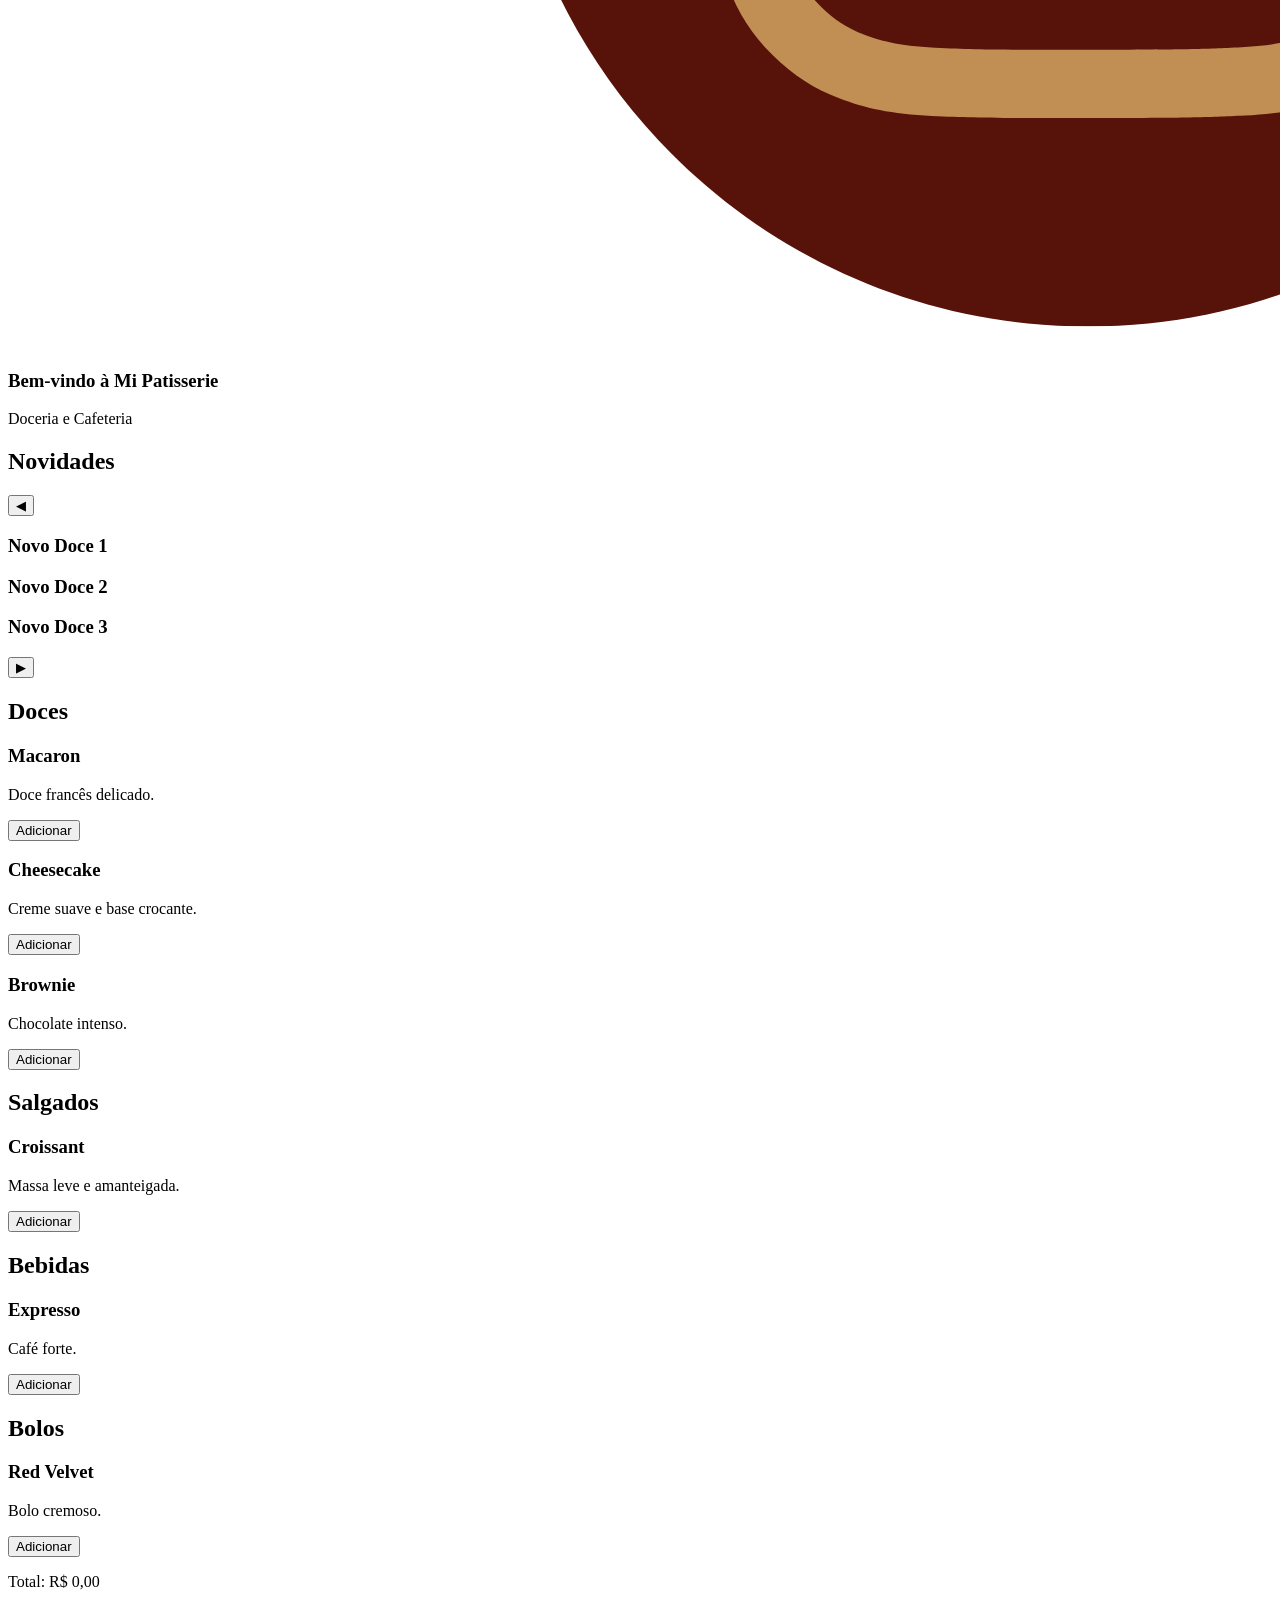
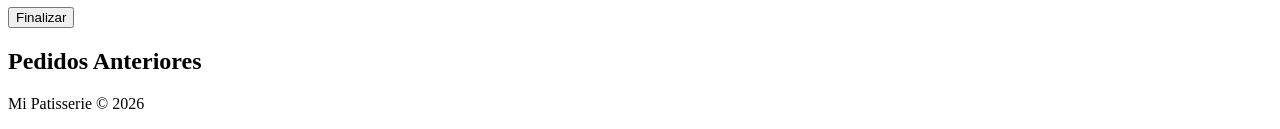
==== commit aac89c7a: "icone-instagram/mais algumas mudanças-31/03" ====
--- a/pages/index.html
+++ b/pages/index.html
@@ -4,7 +4,7 @@
 <meta charset="UTF-8">
 <meta name="viewport" content="width=device-width, initial-scale=1.0">
 <title>Mi Patisserie</title>
-<link rel="stylesheet" href="../css/index.css">
+<link rel="stylesheet" href="/css/Index.css">
 </head>
 
 <body>
@@ -17,7 +17,7 @@
         <img src="../Imagens-Referencias/logo-melhorada.png" class="logo">
     </a>   
     
- <!--<main class="conteudo">!-->
+
     <div id="divPesquisa">
         <input type="text" id="pesquisa" placeholder="Pesquisar...">
         <button onclick="buscar()">Buscar</button>
@@ -44,10 +44,17 @@
     <a href="#Bolos">Bolos</a>
     <a href="#Bebidas">Bebidas</a>
     <a href="#Historico">Pedidos Anteriores</a>
-    <br>
+    
     
     </nav>
-
+    <nav>
+      <a href="https://www.instagram.com/mipatisserie_/" target="_blank">@mipatisserie_
+         <img id="instagram" class="instagram" 
+        src="/Imagens-Referencias/instagram-icone.png">
+      </a> 
+       
+       
+    </nav>
     </header>
 
         <div id="resultados" class="cards"></div>
@@ -154,7 +161,7 @@
             </div>
         </main>
 
-    <section>
+    <section id="Historico" class="secao">
         <div class="historico">
             <h2>Pedidos Anteriores</h2>
             <ul id="historicoLista"></ul>
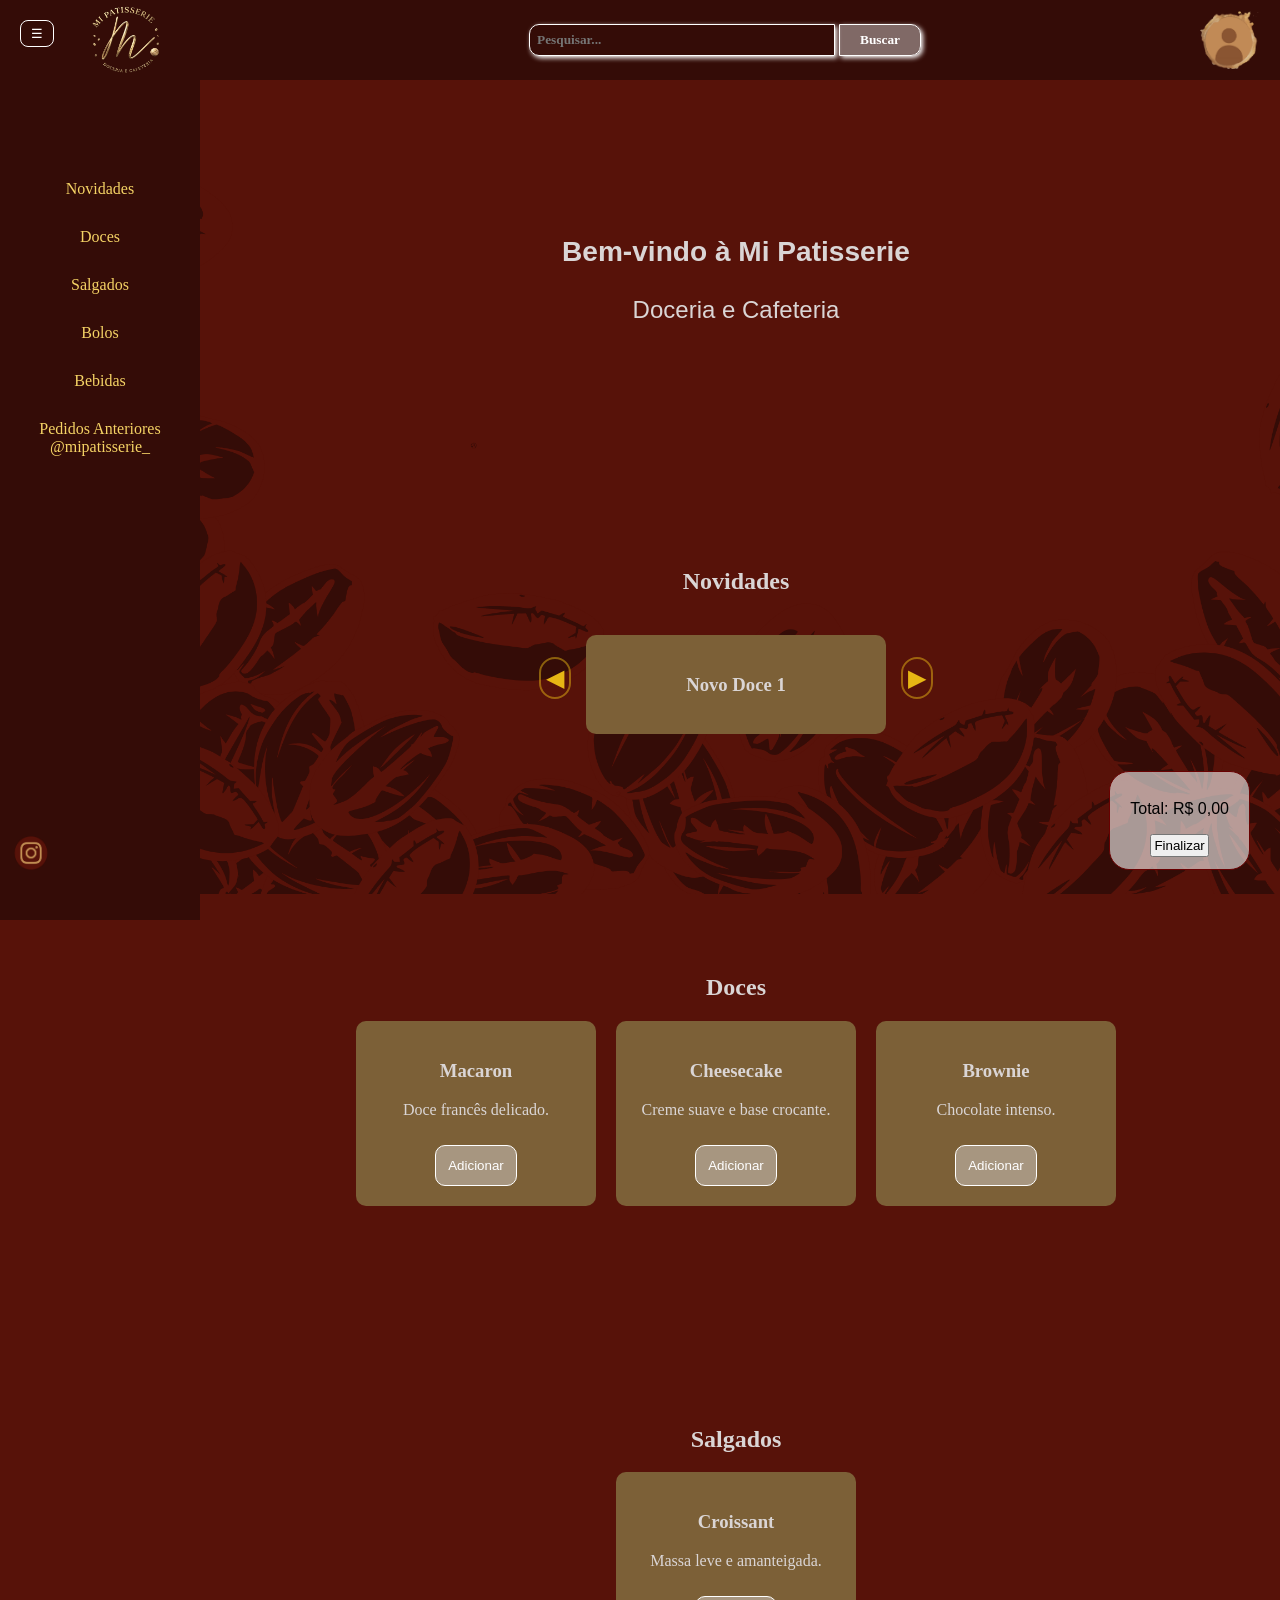
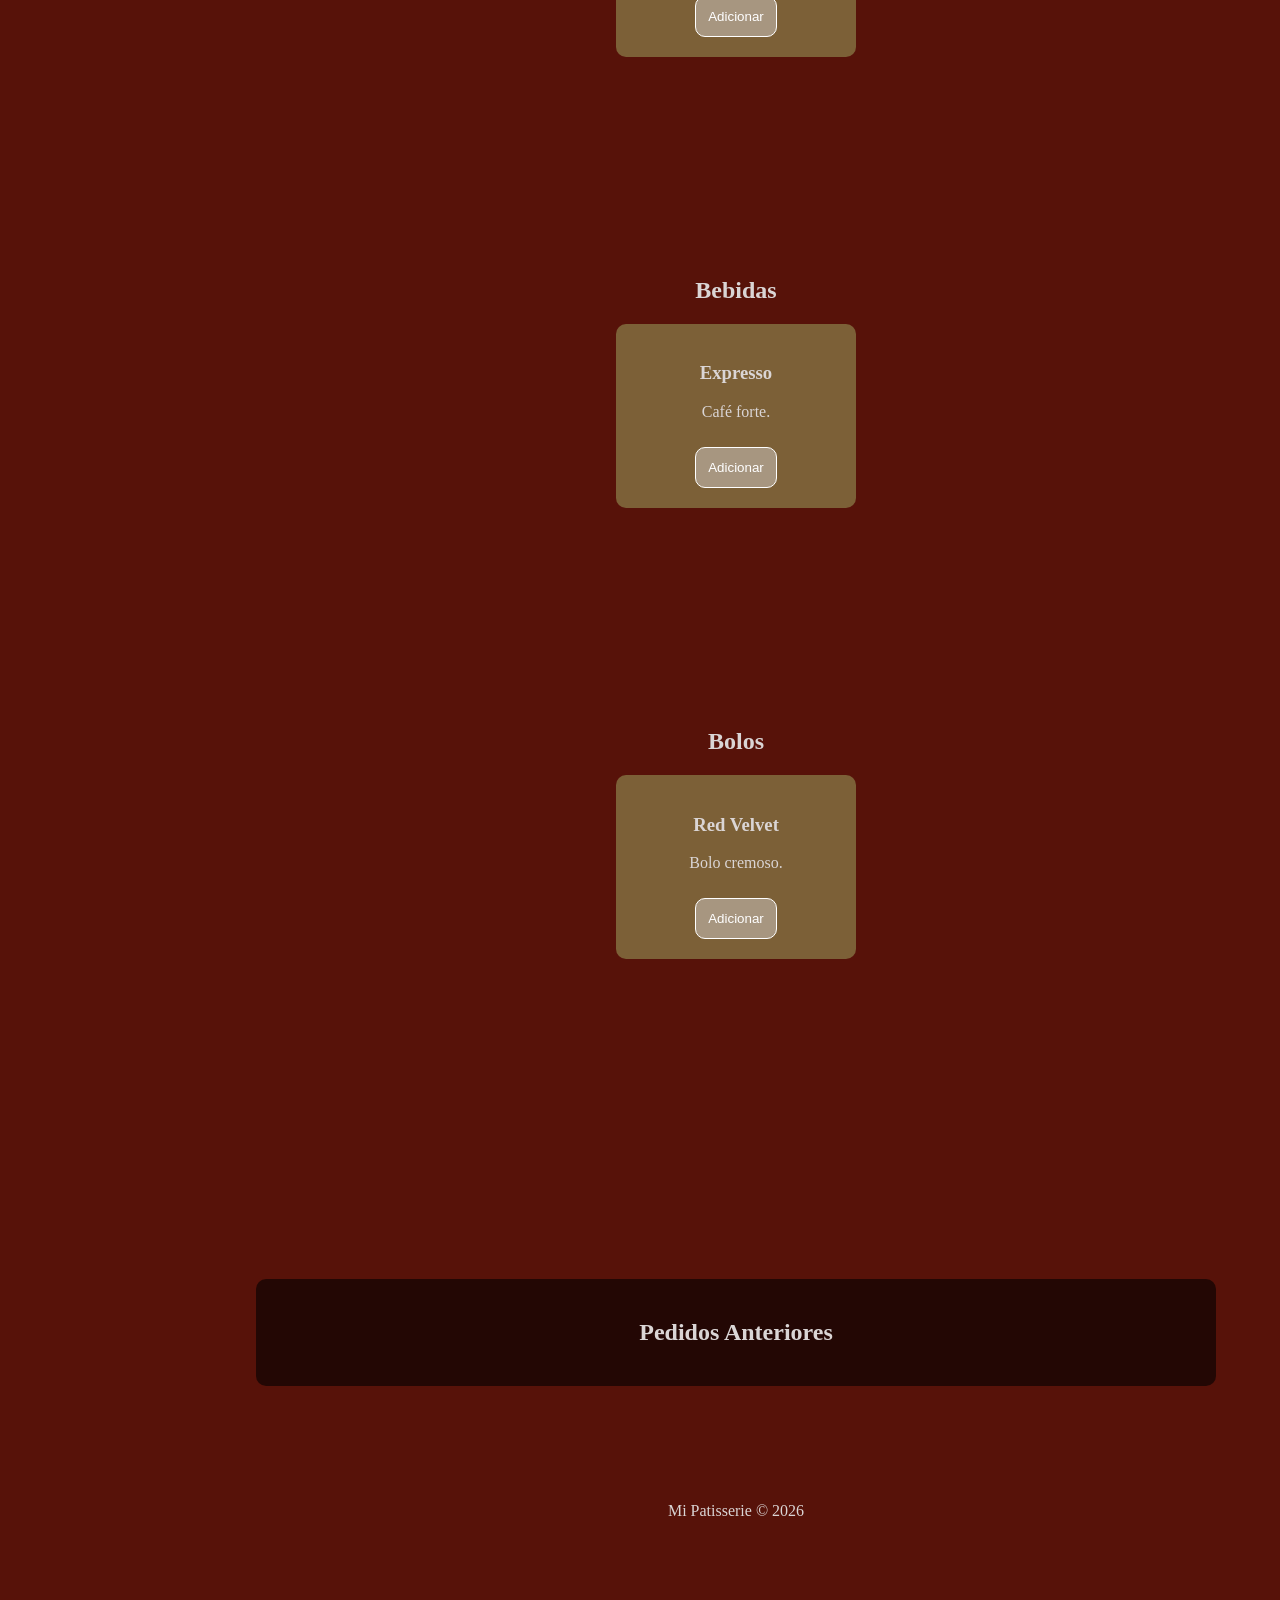
==== commit 2481e4a5: "Merge branch 'main' of https://github.com/Elogilva/-Mi-Patisserie-project-3-per-odo-" ====
--- a/pages/index.html
+++ b/pages/index.html
@@ -4,7 +4,7 @@
 <meta charset="UTF-8">
 <meta name="viewport" content="width=device-width, initial-scale=1.0">
 <title>Mi Patisserie</title>
-<link rel="stylesheet" href="/css/Index.css">
+<link rel="stylesheet" href="../css/index.css">
 </head>
 
 <body>
--- a/css/index.css
+++ b/css/index.css
@@ -0,0 +1,315 @@
+body{
+margin-left:150px;
+font-family:"Times New Roman", serif;
+color:#dad5d5;
+background:#571209;
+
+    background-image: url(/Imagens-Referencias/café-inferior1.0.png);
+    background-color: #571209;
+    background-repeat: no-repeat;
+    background-size: cover;
+    background-attachment: fixed;
+    background-position: left top, right top;
+}
+
+
+#inicio{
+    font-family: 'Segoe UI', Tahoma, Geneva, Verdana, sans-serif;
+    font-size: x-large;
+}
+
+.header-lateral{
+    position:fixed;
+    top:0;
+    left:0;
+    width:200px;
+    height:100vh;
+    background:#340c07;
+    display:flex;
+    flex-direction:column;
+    align-items:center;
+    padding-top:20px;
+
+}
+
+.instagram {
+   
+    width: 60px;
+    height: auto;
+    position: absolute;
+    left: 1px;       
+    bottom: 50px;        
+}
+
+
+.header-topo{
+    position:fixed;
+    top:0;
+    left:0;
+    width:100%;
+    height:80px;
+    background:#340c07;
+      z-index: 999;
+
+       display: flex;
+    align-items: center;
+    justify-content: center;
+
+
+}
+
+.perfil {
+    width: 60px;
+    height: auto;
+    position: absolute;
+    right: 20px;       
+    top: 11px;         
+}
+
+#divPesquisa{
+    text-align: center;
+    margin-top: 1.5%;
+    position: relative; 
+    margin: 0 auto;
+}
+
+#divPesquisa input{
+    font-family: Cambria, Cochin, Georgia, Times, 'Times New Roman', serif;
+    font-weight: bolder;
+
+    background-color: transparent;
+    color: white;
+
+    padding: 7px;
+    width: 290px;
+
+    border: 1px solid white;
+    border-radius: 10px 0px 0px 10px;
+
+    box-shadow: 2px 2px 5px rgb(255, 255, 255);
+
+    transition: 0.2s;
+}
+
+#divPesquisa input:focus{
+    outline: none;
+    border-color: #f5d365;
+    box-shadow: 2px 2px 5px rgb(245, 211, 101);
+
+    transition: 0.2s;
+}
+
+#divPesquisa button{
+    font-family: Cambria, Cochin, Georgia, Times, 'Times New Roman', serif;
+    font-weight: bolder;
+
+    background-color: #dad5d575;
+    color: white;
+
+    padding: 7px 20px;
+
+    border: 1px solid white;
+    border-radius: 0px 10px 10px 0px;
+    cursor: pointer;
+
+    box-shadow: 2px 2px 5px rgb(255, 255, 255);
+    
+    transition: 0.2s;
+    
+}
+
+#divPesquisa button:hover{
+    background-color: rgba(255, 255, 255, 0.562);
+    color: #340c07;
+
+    transition: 0.2s;
+}
+
+#divPesquisa #resultados{
+    bottom: 20%;
+}
+
+.menu{
+    display:flex;
+    flex-direction:column;
+    gap:30px;
+    margin-top:80%;
+}
+
+.logo{
+    width:90px;
+    transition: 0.3s;
+    margin-left: 80px;
+}
+.header-lateral.recolhido .logo-lateral{
+    position: fixed;
+    top: 10px;
+    left: 80px;
+    width: 90px;
+    z-index: 1000;
+}
+
+nav a{
+    color:#f5d365;
+    text-decoration:none;
+}
+
+.secao{
+    padding:100px 20px;
+    text-align:center;
+    max-width:1000px;
+    margin:auto;
+
+}
+
+.cards{
+    display:flex;
+    justify-content:center;
+    gap:20px;
+    flex-wrap:wrap;
+}
+
+.card{
+    background:#7c6037;
+    padding:20px;
+    border-radius:10px;
+    width:200px;
+}
+
+.card button{
+    margin-top:10px;
+    background-color: #dad5d575;
+    color: white;
+    border-radius: 10px;
+    border: 1px solid white;
+    padding:12px;
+    cursor:pointer;
+
+    transition: 0.2s;
+}
+
+.card button:hover{
+    background-color: #dad5d5;
+    color: rgb(94, 94, 94);
+}
+
+
+button{
+    padding:2px;
+}
+
+
+
+.painel-carrinho{
+    position:fixed;
+    bottom:30px;
+    right:30px;
+
+    border:1px solid #680000;
+    padding:12px 20px;
+    border-radius:20px;
+    background:rgba(255, 255, 255, 0.582);
+    color: rgb(0, 0, 0);
+    font-family: 'Segoe UI', Tahoma, Geneva, Verdana, sans-serif;
+}
+
+
+.historico{
+    margin-top:120px;
+    background:rgba(0,0,0,0.6);
+    padding:20px;
+    border-radius:10px;
+
+}
+
+#Novidades #itens{
+    display:flex;
+    justify-content: center;
+    text-align: center;
+}
+section .carrossel{
+    display:flex;
+    overflow: hidden;
+    width: 330px;
+}
+
+.carrossel-container{
+    display:flex;
+    margin: 20px;
+    width:300px;
+    transition: transform 0.5s ease-in-out;
+    transform: translateX(0);
+}
+
+.carrossel-container .card{
+    object-fit: cover;
+    min-width:260px;
+    margin: 0px 20px 0px -5px;
+}
+
+#itens button{
+    background: transparent;
+    border: 2px solid #e7b6147e;
+    border-radius: 20px;
+    padding: 5px;
+    font-size: 24px;
+    cursor: pointer;
+    color: #e7b614;
+
+    margin-top: 130%;
+}
+
+#itens button:hover{
+    background: #e7b614d7;
+    color: #5f140a;
+}
+
+.btn-menu{
+    position: absolute;
+    left: 20px;
+    top: 20px;
+    background: transparent;
+    border: 1px solid #ffffff;
+    color: #ffffff;
+    padding: 5px 10px;
+    border-radius: 8px;
+    cursor: pointer;
+}
+
+
+.header-lateral{
+    transition: 0.5s;
+}
+
+
+.header-lateral.recolhido{
+    width: 6px;
+}
+
+
+.header-lateral.recolhido nav a{
+    font-size: 0;
+}
+
+
+body{
+    transition: 0.5s;
+}
+
+
+body.recolhido{
+    margin-left: 60px;
+}
+
+
+body{
+    margin-left: 200px;
+}
+
+
+footer{
+    margin-bottom: px;
+    text-align:center;
+    padding: 0px;
+
+}
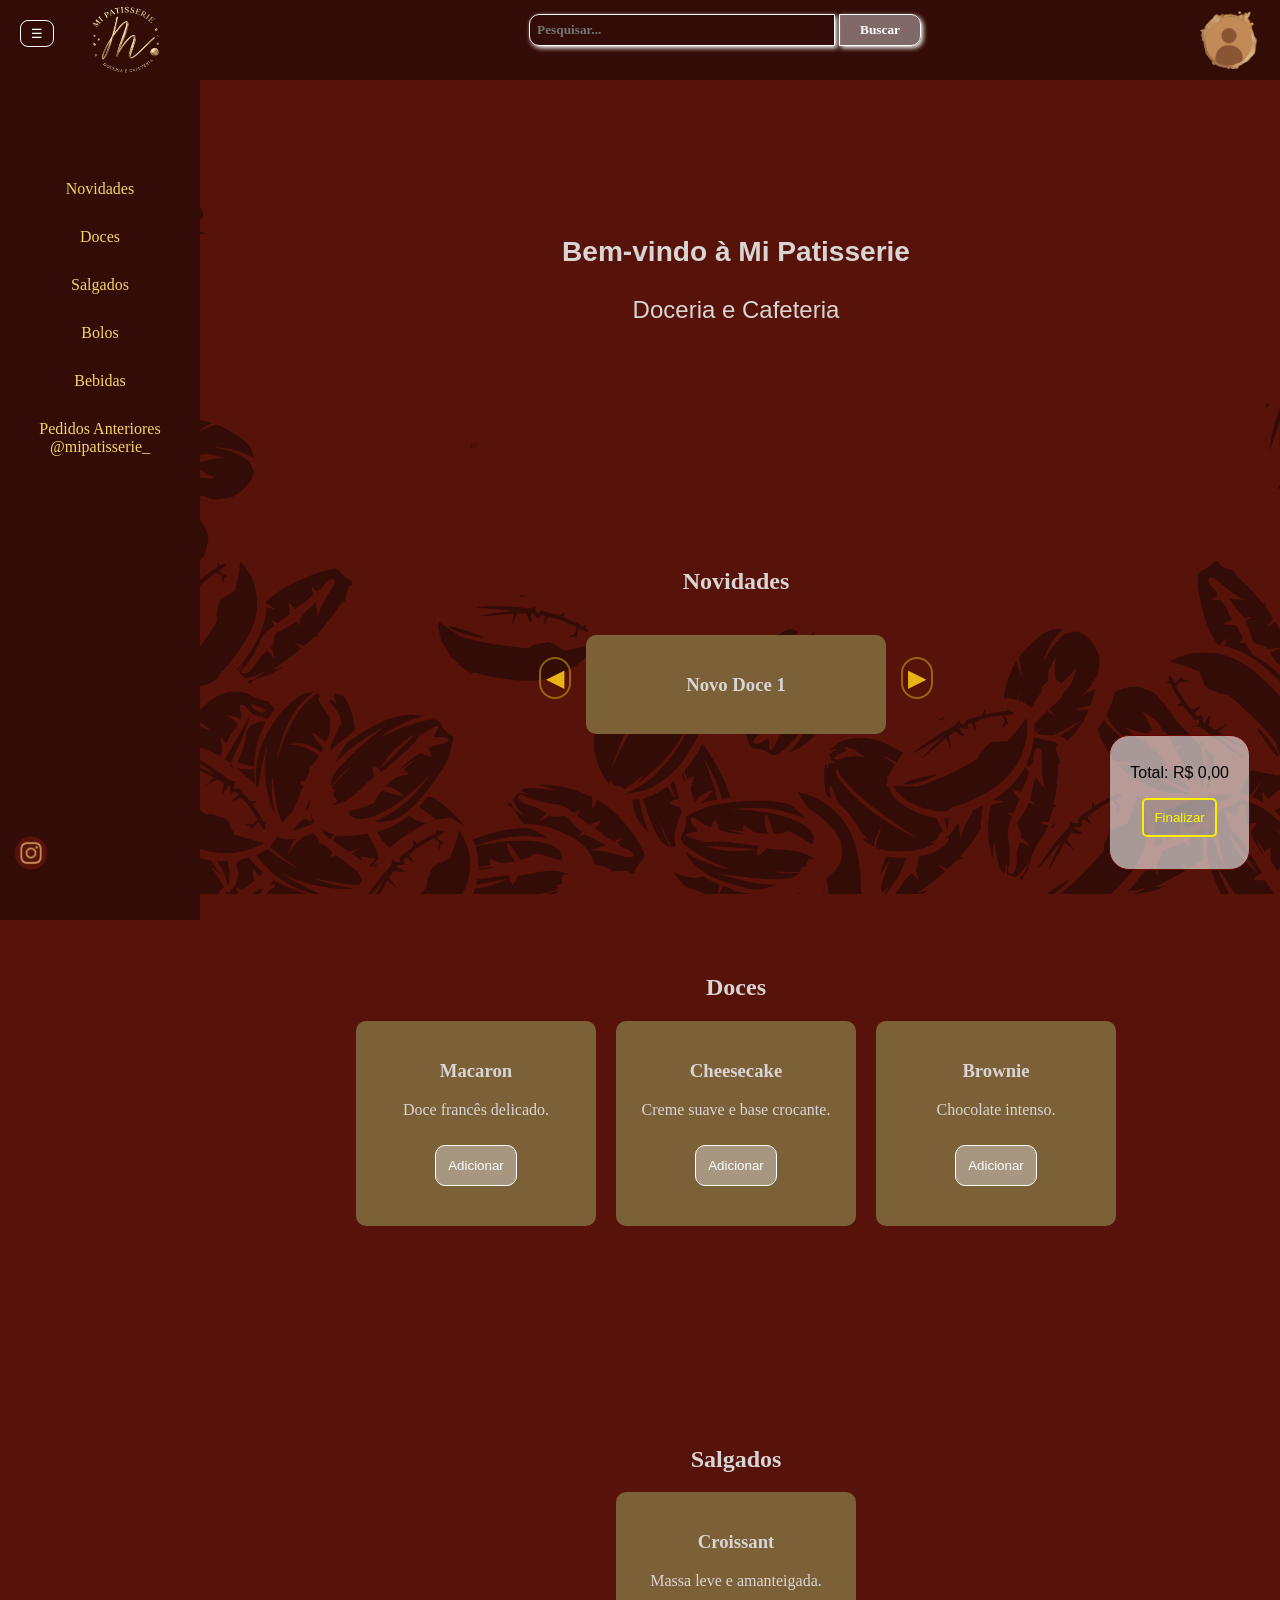
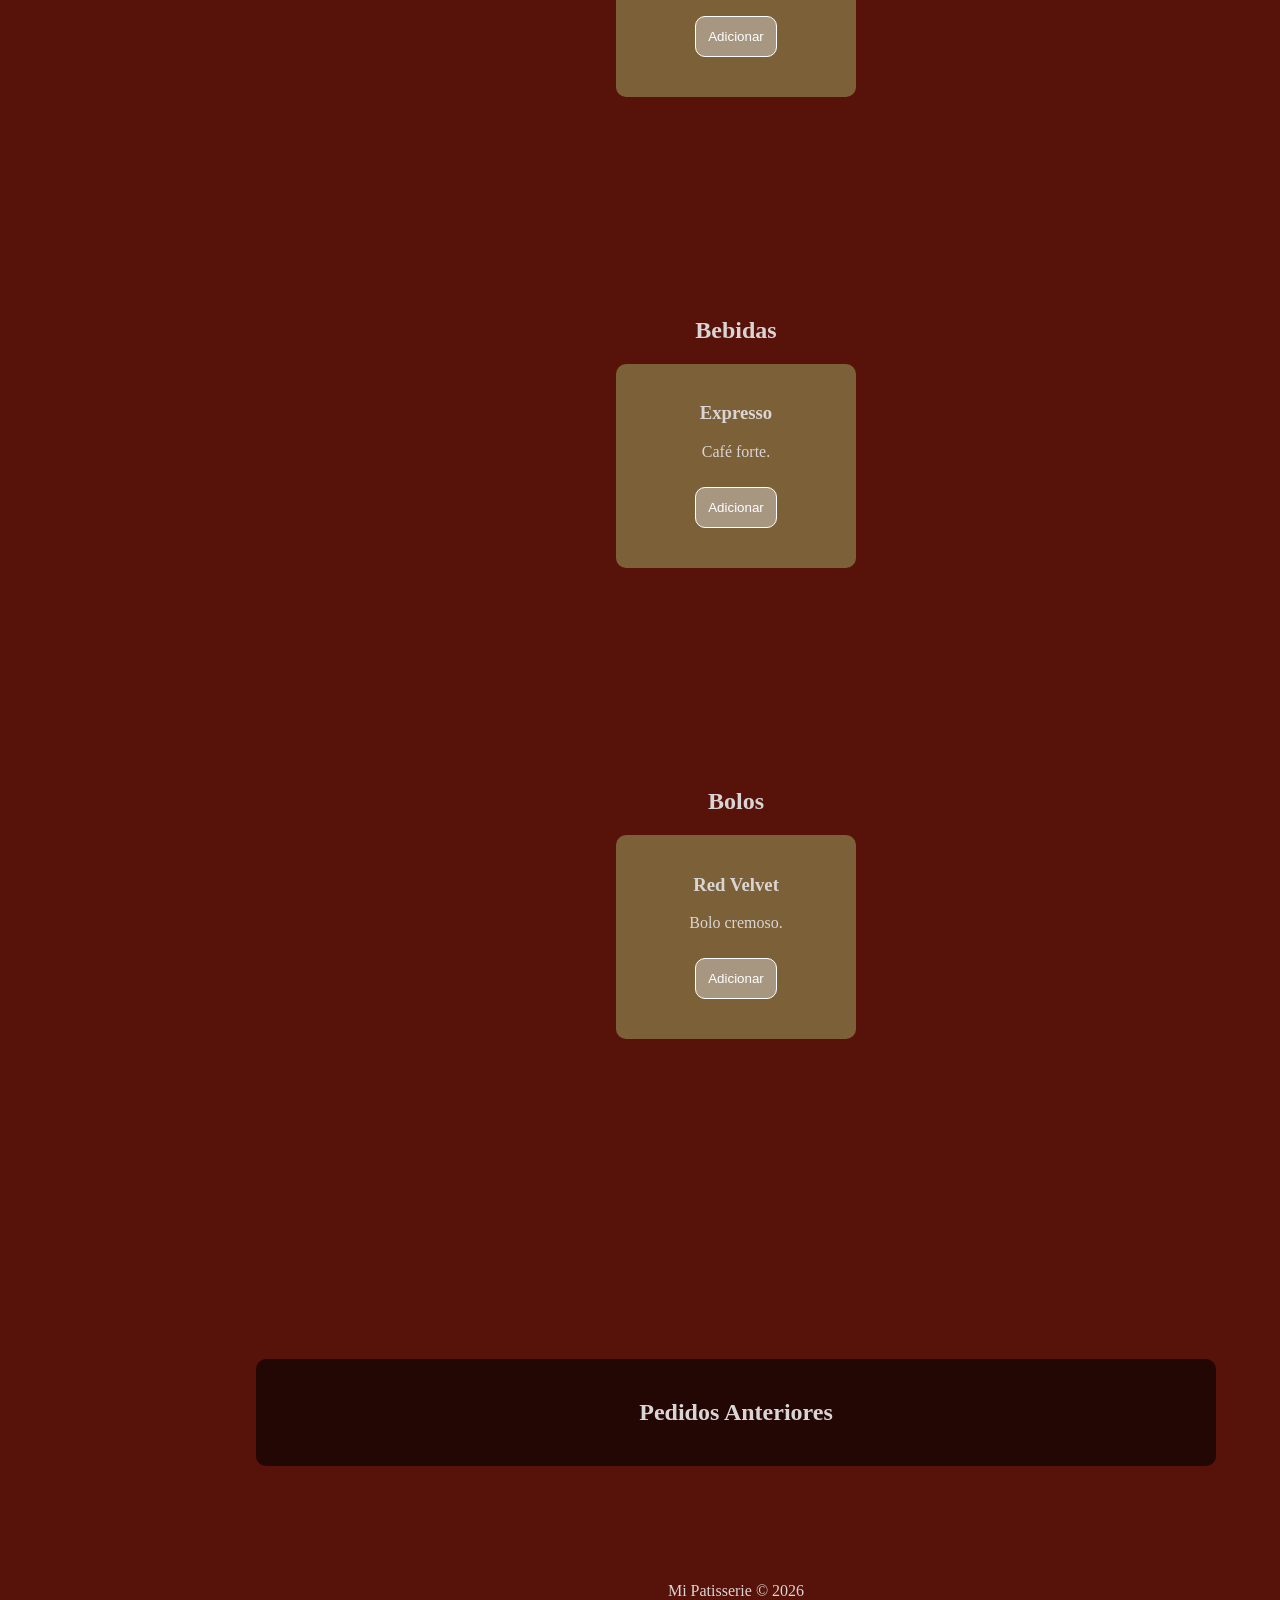
==== commit d493e7e5: "colocando pra funcionar o mostrar itens (arrumar o ocultar depois do clique) - 01/04" ====
--- a/pages/index.html
+++ b/pages/index.html
@@ -157,7 +157,7 @@
             <div class="painel-carrinho">
             <ul id="listaCarrinho"></ul>
             <p id="total">Total: R$ 0,00</p>
-            <button onclick="finalizarPedido()">Finalizar</button>
+            <button id="finalizar" onclick="finalizarPedido()">Finalizar</button>
             </div>
         </main>
 
@@ -165,6 +165,7 @@
         <div class="historico">
             <h2>Pedidos Anteriores</h2>
             <ul id="historicoLista"></ul>
+            <ul id="itensCompletos"></ul>
         </div>
 </section>
 </main>
@@ -173,7 +174,7 @@
 <p>Mi Patisserie © 2026</p>
 </footer>
 
-<script src="/JAVASCRIPT/Index.js"></script>
+<script src="../JAVASCRIPT/Index.js"></script>
 
 </body>
 </html>
--- a/css/index.css
+++ b/css/index.css
@@ -72,6 +72,36 @@
     position: relative; 
     margin: 0 auto;
 }
+
+#finalizar {
+   border: 2px solid rgb(255, 238, 0);
+   background-color: rgba(82, 82, 82, 0.178); 
+   padding: 10px;
+   color: rgb(255, 251, 0);
+}
+#finalizar:hover{
+    background-color: rgba(251, 255, 0, 0.26);
+    color: rgb(82, 69, 0);
+
+}
+
+button {
+    border: 1px solid rgb(158, 134, 0);
+    border-radius: 5px;
+    background-color: rgba(224, 221, 0, 0.514);
+    color: white;
+    margin-bottom: 20px;
+
+    transition: 0.2s;
+}
+
+button:hover{
+    border: 1px solid #e7b614;
+    background-color: gold;
+    color: gray;
+}
+
+
 
 #divPesquisa input{
     font-family: Cambria, Cochin, Georgia, Times, 'Times New Roman', serif;
